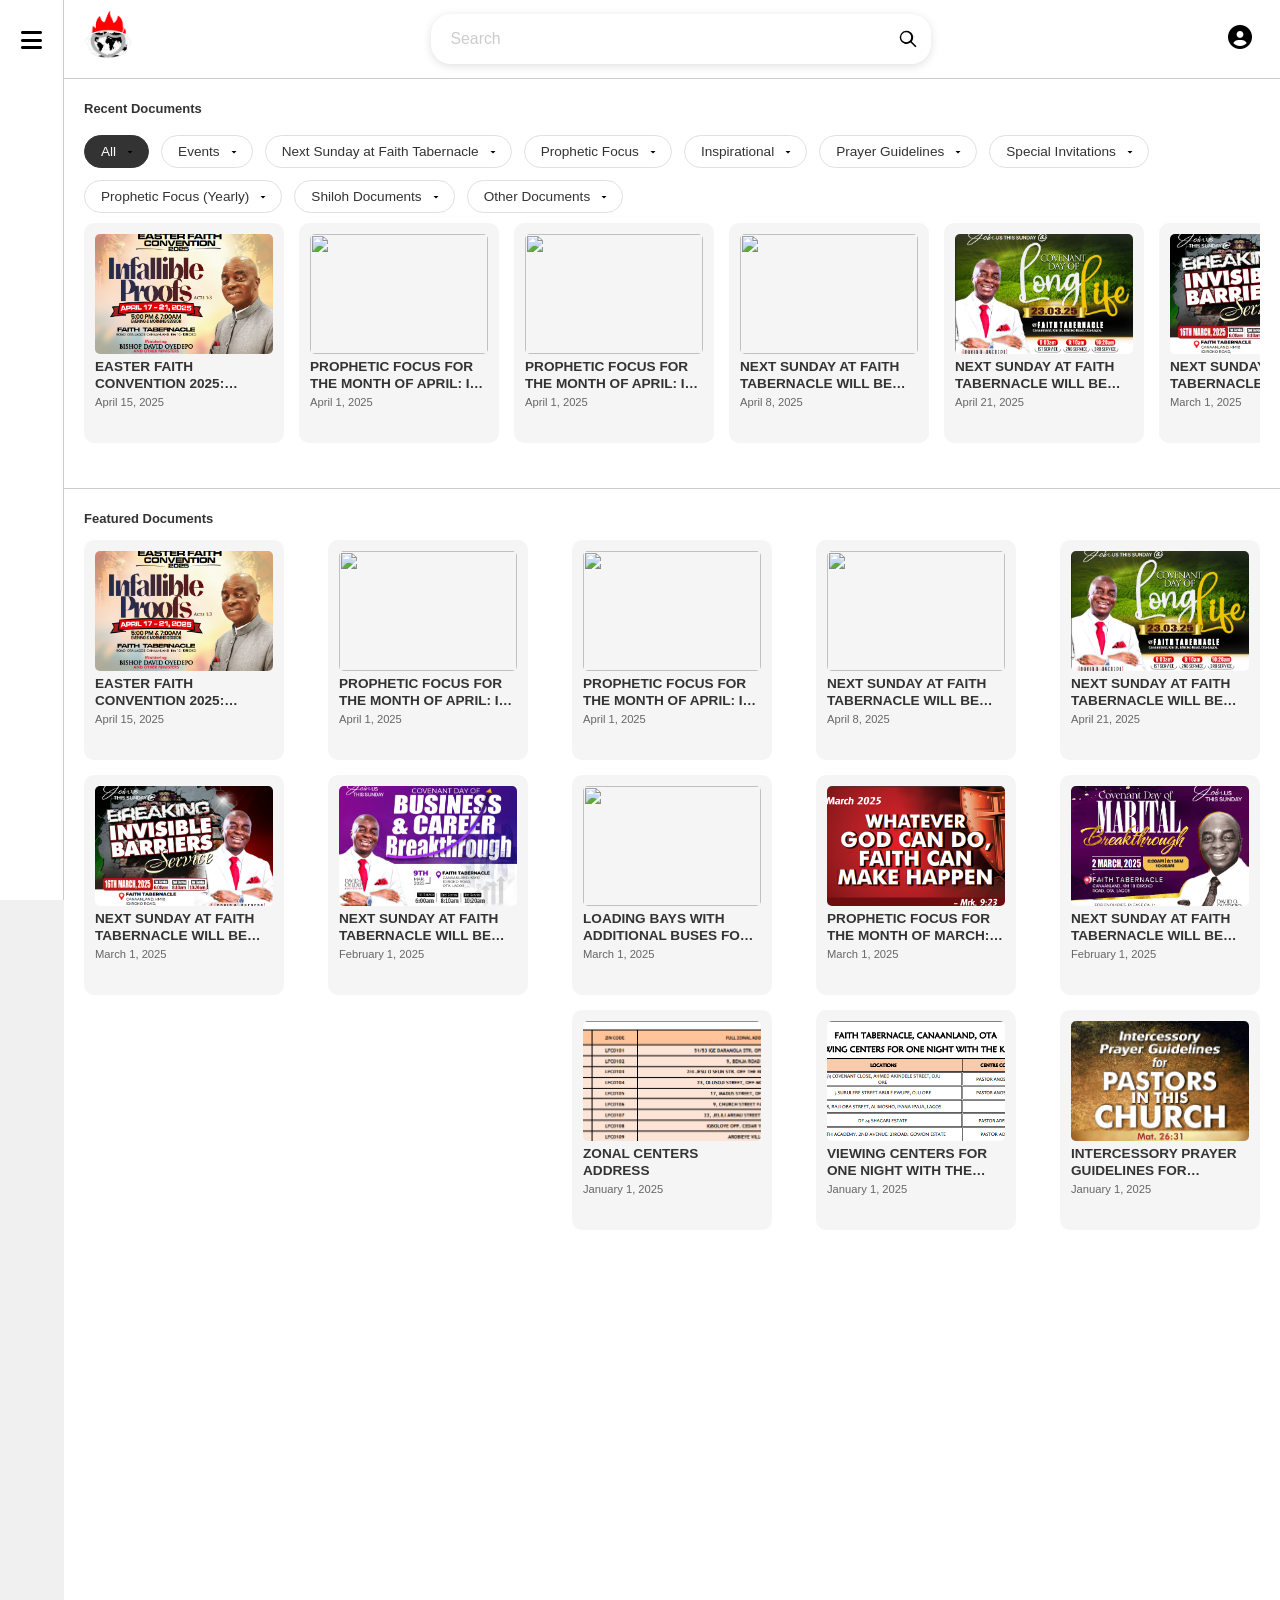
==== index.html @ 63a3d26e "Initial commit" ====
<!DOCTYPE html>
<html lang="en">
  <head>
    <meta charset="UTF-8" />
    <meta name="viewport" content="width=device-width, initial-scale=1.0" />
    <link rel="stylesheet" href="style.css" />
    <link
      rel="stylesheet"
      href="https://cdnjs.cloudflare.com/ajax/libs/font-awesome/6.5.1/css/all.min.css"
    />
    <link rel="shortcut icon" href="lfw_.png" type="image/x-icon" />
    <title>Download Page | Living Faith Church</title>
  </head>
  <body>
    <nav class="main-nav"><i class="fa-solid fa-bars"></i></nav>
    <div class="container">
      <section class="header">
        <div class="logo">
          <img src="lfw_.png" alt="Living Faith Church Logo" />
        </div>
        <div class="search-container">
          <input
            type="text"
            class="search-box"
            id="searchInput"
            placeholder="Search"
          />
          <button class="clear-icon" onclick="clearSearch()">✖</button>
          <svg
            class="search-icon"
            xmlns="http://www.w3.org/2000/svg"
            viewBox="0 0 22 24"
          >
            <path
              d="M10 2a8 8 0 105.293 14.293l5.707 5.707 1.414-1.414-5.707-5.707A8 8 0 0010 2zm0 2a6 6 0 110 12 6 6 0 010-12z"
            />
          </svg>
        </div>
        <div class="user">
          <a href=""><i class="fas fa-circle-user"></i></a>
        </div>
      </section>

      <section class="recent-downloads">
        <div class="header-container">
          <h2>Recent Documents</h2>
          <div class="filter-controls">
            <!-- All Downloads Filter -->
            <div class="filter-group">
              <button class="filter-btn active" data-type="all">
                All
                <svg
                  class="dropdown-icon"
                  width="12"
                  height="12"
                  viewBox="0 0 24 24"
                >
                  <path d="M7 10l5 5 5-5z" />
                </svg>
              </button>
              <div class="dropdown-menu">
                <div class="date-filters">
                  <select class="year-select">
                    <option value="">All Years</option>
                  </select>
                  <select class="month-select">
                    <option value="">All Months</option>
                  </select>
                </div>
              </div>
            </div>
            <div class="filter-group">
              <button class="filter-btn" data-type="Events">
                Events
                <svg
                  class="dropdown-icon"
                  width="12"
                  height="12"
                  viewBox="0 0 24 24"
                >
                  <path d="M7 10l5 5 5-5z" />
                </svg>
              </button>
              <div class="dropdown-menu">
                <div class="date-filters">
                  <select class="year-select">
                    <option value="">All Years</option>
                  </select>
                  <select class="month-select">
                    <option value="">All Months</option>
                  </select>
                </div>
              </div>
            </div>
            <div class="filter-group">
              <button class="filter-btn" data-type="Next">
                Next Sunday at Faith Tabernacle
                <svg
                  class="dropdown-icon"
                  width="12"
                  height="12"
                  viewBox="0 0 24 24"
                >
                  <path d="M7 10l5 5 5-5z" />
                </svg>
              </button>
              <div class="dropdown-menu">
                <div class="date-filters">
                  <select class="year-select">
                    <option value="">All Years</option>
                  </select>
                  <select class="month-select">
                    <option value="">All Months</option>
                  </select>
                </div>
              </div>
            </div>
            <!-- Prophetic Focus Filter -->
            <div class="filter-group">
              <button class="filter-btn" data-type="Prophetic Focus">
                Prophetic Focus
                <svg
                  class="dropdown-icon"
                  width="12"
                  height="12"
                  viewBox="0 0 24 24"
                >
                  <path d="M7 10l5 5 5-5z" />
                </svg>
              </button>
              <div class="dropdown-menu">
                <div class="date-filters" onclick="event.stopPropagation()">
                  <select class="year-select">
                    <option value="">All Years</option>
                  </select>
                  <select class="month-select">
                    <option value="">All Months</option>
                  </select>
                </div>
              </div>
            </div>
            <!-- Inspirational Filter -->
            <div class="filter-group">
              <button class="filter-btn" data-type="Inspirational">
                Inspirational
                <svg
                  class="dropdown-icon"
                  width="12"
                  height="12"
                  viewBox="0 0 24 24"
                >
                  <path d="M7 10l5 5 5-5z" />
                </svg>
              </button>
              <div class="dropdown-menu">
                <div class="date-filters">
                  <select class="year-select">
                    <option value="">All Years</option>
                  </select>
                  <select class="month-select">
                    <option value="">All Months</option>
                  </select>
                </div>
              </div>
            </div>
            <!-- Prayer Guidelines Filter -->
            <div class="filter-group">
              <button class="filter-btn" data-type="Prayer Guidelines">
                Prayer Guidelines
                <svg
                  class="dropdown-icon"
                  width="12"
                  height="12"
                  viewBox="0 0 24 24"
                >
                  <path d="M7 10l5 5 5-5z" />
                </svg>
              </button>
              <div class="dropdown-menu">
                <div class="date-filters">
                  <select class="year-select">
                    <option value="">All Years</option>
                  </select>
                  <select class="month-select">
                    <option value="">All Months</option>
                  </select>
                </div>
              </div>
            </div>
            <!-- Special Invitations Filter -->
            <div class="filter-group">
              <button class="filter-btn" data-type="Special Invitations">
                Special Invitations
                <svg
                  class="dropdown-icon"
                  width="12"
                  height="12"
                  viewBox="0 0 24 24"
                >
                  <path d="M7 10l5 5 5-5z" />
                </svg>
              </button>
              <div class="dropdown-menu">
                <div class="date-filters">
                  <select class="year-select">
                    <option value="">All Years</option>
                  </select>
                  <select class="month-select">
                    <option value="">All Months</option>
                  </select>
                </div>
              </div>
            </div>
            <!-- Prophetic focus (Yearly) -->
            <div class="filter-group">
              <button class="filter-btn" data-type="Year">
                Prophetic Focus (Yearly)
                <svg
                  class="dropdown-icon"
                  width="12"
                  height="12"
                  viewBox="0 0 24 24"
                >
                  <path d="M7 10l5 5 5-5z" />
                </svg>
              </button>
              <div class="dropdown-menu">
                <div class="date-filters">
                  <select class="year-select">
                    <option value="">All Years</option>
                  </select>
                  <select class="month-select">
                    <option value="">All Months</option>
                  </select>
                </div>
              </div>
            </div>
            <div class="filter-group">
              <button class="filter-btn" data-type="Shiloh">
                Shiloh Documents
                <svg
                  class="dropdown-icon"
                  width="12"
                  height="12"
                  viewBox="0 0 24 24"
                >
                  <path d="M7 10l5 5 5-5z" />
                </svg>
              </button>
              <div class="dropdown-menu">
                <div class="date-filters">
                  <select class="year-select">
                    <option value="">All Years</option>
                  </select>
                  <select class="month-select">
                    <option value="">All Months</option>
                  </select>
                </div>
              </div>
            </div>
            <div class="filter-group">
              <button class="filter-btn" data-type="Others">
                Other Documents
                <svg
                  class="dropdown-icon"
                  width="12"
                  height="12"
                  viewBox="0 0 24 24"
                >
                  <path d="M7 10l5 5 5-5z" />
                </svg>
              </button>
              <div class="dropdown-menu">
                <div class="date-filters">
                  <select class="year-select">
                    <option value="">All Years</option>
                  </select>
                  <select class="month-select">
                    <option value="">All Months</option>
                  </select>
                </div>
              </div>
            </div>
          </div>
        </div>

        <div class="downloads-container">
          <button class="scroll-btn left" aria-label="Scroll left">
            <svg
              width="24"
              height="24"
              viewBox="0 0 24 24"
              fill="none"
              stroke="currentColor"
            >
              <path
                stroke-linecap="round"
                stroke-linejoin="round"
                stroke-width="2"
                d="M15 19l-7-7 7-7"
              />
            </svg>
          </button>
          <div id="downloads-scroller" class="downloads-scroller">
            <!-- Cards will be added here dynamically -->
          </div>
          <button class="scroll-btn right" aria-label="Scroll right">
            <svg
              width="24"
              height="24"
              viewBox="0 0 24 24"
              fill="none"
              stroke="currentColor"
            >
              <path
                stroke-linecap="round"
                stroke-linejoin="round"
                stroke-width="2"
                d="M9 5l7 7-7 7"
              />
            </svg>
          </button>
        </div>
      </section>
      <!-- Featured Documents Section -->
      <section class="featured-documents">
        <div class="header-container">
          <h2>Featured Documents</h2>
        </div>
        <div class="featured-container">
          <div id="featured-scroller" class="featured-scroller">
            <!-- Cards will be added here dynamically -->
          </div>
        </div>
      </section>
    </div>

    <!-- Download Options Popup -->
    <div id="downloadModal" class="modal">
      <div class="modal-content">
        <span id="modalClose" class="modal-close">×</span>
        <h3 id="modalTitle">Download Options</h3>
        <p
          id="modalSubtitle"
          style="font-size: 14px; color: #666; margin-bottom: 15px"
        ></p>
        <button id="addToLibraryBtn" class="modal-option">
          <i class="fas fa-book"></i> Add to Library
        </button>
        <button id="downloadNowBtn" class="modal-option">
          <i class="fas fa-download"></i> Download Now
        </button>
      </div>
    </div>

    <script src="script.js"></script>
  </body>
</html>
---- style.css ----
* {
  margin: 0;
  padding: 0;
  box-sizing: border-box;
}

html {
  scroll-behavior: smooth;
}

body {
  font-family: "Poppins", sans-serif;
  background-color: #f0f0f0;
  color: #333;
  line-height: 1.6;
}

nav.main-nav {
  background-color: #ffffff;
  color: #333;
  padding: 28px 20px;
  display: flex;
  justify-content: center;
  align-items: flex-start;
  border-right: 1px solid #ccc;
  position: fixed;
  height: 100vh;
  width: 5%;
  top: 0;
}

nav.main-nav i {
  font-size: 24px;
  color: #000000;
  cursor: pointer;
}

.container {
  width: calc(100% - 5%);
  background: #ffffff;
  margin: 0px 0px 0px 5%;
  height: 100vh;
}

.header {
  width: 100%;
  display: flex;
  justify-content: space-between;
  align-items: center;
  padding: 10px 19px;
  border-bottom: 1px solid #ccc;
}

.header .user a i {
  font-size: 24px;
  margin-right: 9px;
  color: #000000;
}

.header img {
  width: 50px;
  height: 50px;
  border-radius: 50%;
}

.search-container {
  position: relative;
  width: 100%;
  max-width: 500px;
}

.search-box {
  width: 100%;
  padding: 16px 10px 16px 20px;
  font-size: 1rem;
  border: none;
  border-radius: 20px;
  backdrop-filter: blur(12px);
  background: rgba(255, 255, 255, 0.1);
  color: #000000;
  transition: all 0.3s ease;
  outline: none;
  box-shadow: rgba(99, 99, 99, 0.2) 0px 2px 8px 0px;
}

.search-box::placeholder {
  color: #ccc;
  transition: all 0.3s ease;
}

.search-box:focus::placeholder {
  opacity: 0;
  transform: translateX(10px);
}

.search-icon {
  position: absolute;
  right: 14px;
  top: 50%;
  transform: translateY(-50%);
  width: 20px;
  height: 20px;
  fill: #000000;
  transition: all 0.3s ease;
  cursor: pointer;
}

.search-icon:hover {
  fill: #b1313b;
}

.clear-icon {
  position: absolute;
  right: 46px;
  top: 50%;
  transform: translateY(-50%);
  font-size: 18px;
  color: #ccc;
  background: none;
  border: none;
  cursor: pointer;
  opacity: 0;
  transition: opacity 0.3s ease;
}

.search-box:not(:placeholder-shown) ~ .clear-icon {
  opacity: 1;
}

.recent-downloads {
  padding: 20px;
  max-width: 100%;
  overflow: hidden;
  border-bottom: 1px solid #ccc;
  max-height: calc(100vh - 100px);
}

.recent-downloads h2 {
  font-size: 13px;
  color: #333;
}

/* Filter Controls */
.filter-controls {
  display: flex;
  gap: 0.75rem;
  flex-wrap: wrap;
  margin-top: 1rem;
}

.filter-group {
  position: relative;
}

.filter-btn {
  padding: 0.5rem 1rem;
  padding-right: 2rem;
  border-radius: 20px;
  border: 1px solid #e0e0e0;
  background: white;
  color: #333;
  cursor: pointer;
  font-size: 0.85rem;
  transition: all 0.2s ease;
  position: relative;
  white-space: nowrap;
}

.filter-btn:hover {
  background: #f5f5f5;
}

.filter-btn.active {
  background: #333;
  color: white;
  border-color: #333;
}

.dropdown-icon {
  position: absolute;
  right: 0.75rem;
  top: 50%;
  transform: translateY(-50%);
  transition: transform 0.2s ease;
}

.filter-group.active .dropdown-icon {
  transform: translateY(-50%) rotate(180deg);
}

/* Dropdown Menu */
.dropdown-menu {
  position: absolute;
  top: 100%;
  left: 0;
  width: 200px;
  background: white;
  border: 1px solid #e0e0e0;
  border-radius: 8px;
  box-shadow: 0 4px 12px rgba(0, 0, 0, 0.1);
  display: none;
  padding: 1rem;
  margin-top: 0.5rem;
  z-index: 1000;
}

.date-filters {
  pointer-events: auto;
}

.filter-group.active .dropdown-menu {
  display: block;
}

.date-filters {
  display: flex;
  flex-direction: column;
  gap: 0.75rem;
}

.date-filters select {
  padding: 0.5rem;
  border: 1px solid #ddd;
  border-radius: 4px;
  font-size: 0.85rem;
  width: 100%;
}

.date-filters select:focus {
  outline: none;
  border-color: #666;
}

.downloads-container {
  position: relative;
}

.downloads-scroller {
  display: flex;
  gap: 15px;
  padding: 10px 0;
  overflow-x: auto;
  scroll-behavior: smooth;
  -ms-overflow-style: none;
  scrollbar-width: none;
}

.downloads-scroller::-webkit-scrollbar {
  display: none;
}

.download-card {
  position: relative;
  width: 200px;
  height: 220px;
  background: #f5f5f5;
  border-radius: 10px;
  padding: 11px;
  display: flex;
  flex-direction: column;
  transition: transform 0.3s ease;
  flex-shrink: 0;
  margin-bottom: 15px;
}

.download-card:hover {
  transform: translateY(-5px);
  box-shadow: 0 5px 15px rgba(0, 0, 0, 0.1);
}

.download-card img {
  width: 100%;
  height: 120px;
  object-fit: cover;
  border-radius: 5px;
}

.card-content {
  margin-top: 5px;
  flex-grow: 1;
  max-height: 60px;
  overflow: hidden;
}

.card-content h4 {
  font-size: 0.85rem;
  margin: 0;
  line-height: 1.2;
  display: -webkit-box;
  -webkit-line-clamp: 2;
  -webkit-box-orient: vertical;
  overflow: hidden;
  text-overflow: ellipsis;
}

.card-content small {
  font-size: 0.7rem;
  color: #666;
  margin-top: 2px;
  display: block;
}

.card-actions {
  position: absolute;
  bottom: 15px;
  right: 15px;
  opacity: 0;
  transition: opacity 0.3s ease;
  display: flex;
  gap: 10px;
  display: flex;
  justify-content: space-between;
  padding: 10px;
}

.download-card:hover .card-actions {
  opacity: 1;
}

.action-btn {
  width: 30px;
  height: 30px;
  border-radius: 50%;
  background: white;
  border: none;
  cursor: pointer;
  display: flex;
  align-items: center;
  justify-content: center;
  box-shadow: 0 2px 5px rgba(0, 0, 0, 0.2);
}

.scroll-btn {
  position: absolute;
  top: 50%;
  transform: translateY(-50%);
  width: 40px;
  height: 40px;
  background: rgba(255, 255, 255, 0.9);
  border: 1px solid rgba(0, 0, 0, 0.05);
  border-radius: 50%;
  cursor: pointer;
  z-index: 2;
  display: flex;
  align-items: center;
  justify-content: center;
  box-shadow: 0 2px 10px rgba(0, 0, 0, 0.08);
  transition: all 0.3s ease;
  opacity: 0;
}

.downloads-container:hover .scroll-btn {
  opacity: 1;
}

.scroll-btn:hover {
  background: #b1313b;
  box-shadow: 0 3px 12px rgba(0, 0, 0, 0.12);
  transform: translateY(-50%) scale(1.05);
}

.scroll-btn:active {
  transform: translateY(-50%) scale(0.95);
}

.scroll-btn svg {
  width: 18px;
  height: 18px;
  stroke: #333;
}

.scroll-btn.left {
  left: -10px;
}

.scroll-btn.right {
  right: -10px;
}

.scroll-btn.hidden {
  opacity: 0;
  pointer-events: none;
}

.no-results {
  width: 100%;
  text-align: center;
  padding: 20px;
  color: #666;
  font-size: 1rem;
}

.scroll-btn.disabled {
  opacity: 0;
  pointer-events: none;
}

.featured-documents {
  padding: 20px;
  max-width: 100%;
  background: #ffffff;
}

.featured-documents h2 {
  font-size: 13px;
  color: #333;
}

.featured-container {
  position: relative;
}

.featured-scroller {
  display: grid;
  grid-template-columns: repeat(auto-fit, 200px);
  gap: 0px;
  padding: 10px 0;
  justify-content: space-between;
  overflow: hidden;
}

@keyframes cardEntrance {
  0% {
    opacity: 0;
    transform: translateY(20px);
  }
  100% {
    opacity: 1;
    transform: translateY(0);
  }
}

.featured-scroller .download-card {
  background: #f5f5f5;
  width: 200px;
  height: 220px;
  border-radius: 10px;
  padding: 11px;
  display: flex;
  flex-direction: column;
  transition: transform 0.3s ease, box-shadow 0.3s ease;
  flex-shrink: 0;
  animation: cardEntrance 0.5s ease-out forwards;
  opacity: 0;
}

.featured-scroller .download-card:hover {
  transform: translateY(-5px);
  box-shadow: 0 5px 15px rgba(0, 0, 0, 0.1);
}

.featured-scroller .download-card .card-content {
  margin-top: 5px;
  flex-grow: 1;
  max-height: 60px;
  overflow: hidden;
}

.featured-scroller .download-card .card-content h4 {
  font-size: 0.85rem;
  margin: 0;
  line-height: 1.2;
  display: -webkit-box;
  -webkit-line-clamp: 2;
  -webkit-box-orient: vertical;
  overflow: hidden;
  text-overflow: ellipsis;
}

.featured-scroller .download-card .card-content small {
  font-size: 0.7rem;
  color: #666;
  margin-top: 2px;
  display: block;
}

/* Modal (Popup) Styles */
.modal {
  display: none;
  position: fixed;
  top: 0;
  left: 0;
  width: 100%;
  height: 100%;
  background-color: rgba(0, 0, 0, 0.5);
  z-index: 1000;
  justify-content: center;
  align-items: center;
}

.modal-content {
  background-color: white;
  padding: 20px;
  border-radius: 8px;
  width: 300px;
  text-align: center;
  position: relative;
}

.modal-close {
  position: absolute;
  top: 10px;
  right: 15px;
  font-size: 20px;
  cursor: pointer;
  color: #666;
}

.modal-content h3 {
  margin-bottom: 20px;
  font-size: 18px;
}

.modal-option {
  display: flex;
  align-items: center;
  justify-content: center;
  width: 100%;
  padding: 10px;
  margin: 10px 0;
  border: 1px solid #ccc;
  border-radius: 4px;
  background-color: #f9f9f9;
  cursor: pointer;
  font-size: 16px;
}

.modal-option i {
  margin-right: 8px;
}

.modal-option:hover {
  background-color: #e0e0e0;
}

/* Media View */

@media (max-width: 991px) {
  nav.main-nav {
    width: 60px;
    padding: 20px 10px;
  }

  .container {
    width: calc(100% - 60px);
    margin-left: 60px;
  }

  .header {
    padding: 10px 15px;
    flex-wrap: wrap;
    gap: 10px;
  }

  .search-container {
    max-width: 400px;
    flex-grow: 1;
  }

  .search-box {
    font-size: 0.9rem;
    padding: 12px 10px 12px 15px;
  }

  .header img {
    width: 40px;
    height: 40px;
  }

  .header .user a i {
    font-size: 20px;
    margin-right: 7px;
  }

  .filter-controls {
    gap: 0.5rem;
  }

  .filter-btn {
    font-size: 0.8rem;
    padding: 0.4rem 0.8rem;
    padding-right: 1.8rem;
  }

  .dropdown-menu {
    width: 180px;
    padding: 0.8rem;
  }

  .date-filters select {
    font-size: 0.8rem;
    padding: 0.4rem;
  }

  .recent-downloads {
    padding: 15px;
  }

  .recent-downloads h2 {
    font-size: 12px;
  }

  .downloads-scroller {
    gap: 12px;
  }

  .download-card {
    width: 180px;
    height: 200px;
    padding: 10px;
  }

  .download-card img {
    height: 110px;
  }

  .card-content h4 {
    font-size: 0.8rem;
    line-height: 1.1;
  }

  .card-content small {
    font-size: 0.65rem;
  }

  .card-actions {
    bottom: 10px;
    right: 10px;
    gap: 8px;
  }

  .action-btn {
    width: 28px;
    height: 28px;
  }

  .scroll-btn {
    width: 35px;
    height: 35px;
  }

  .scroll-btn svg {
    width: 16px;
    height: 16px;
  }

  .featured-documents {
    padding: 15px;
  }

  .featured-documents h2 {
    font-size: 12px;
  }

  .featured-scroller {
    grid-template-columns: repeat(auto-fit, minmax(180px, 1fr));
    gap: 12px;
  }

  .featured-scroller .download-card {
    width: 180px;
    height: 200px;
    padding: 10px;
  }
  .modal-content {
    width: 280px;
    padding: 15px;
  }

  .modal-content h3 {
    font-size: 16px;
  }

  .modal-option {
    font-size: 14px;
    padding: 8px;
  }

  .modal-close {
    font-size: 18px;
  }
}

@media (max-width: 767px) {
  nav.main-nav {
    width: 100%;
    height: 60px;
    flex-direction: row;
    justify-content: space-between;
    align-items: center;
    padding: 0 15px;
    top: 0;
    left: 0;
    border-right: none;
    border-bottom: 1px solid #ccc;
    z-index: 1000;
  }

  nav.main-nav i {
    font-size: 20px;
  }

  .container {
    width: 100%;
    margin-left: 0;
    margin-top: 60px;
    height: calc(100vh - 60px);
  }

  /* Header */
  .header {
    flex-direction: row;
    align-items: center;
    padding: 10px;
    gap: 8px;
  }

  .search-container {
    width: 50%;
    max-width: none;
  }

  .search-box {
    font-size: 0.85rem;
    padding: 10px 10px 10px 15px;
    border-radius: 15px;
  }

  .search-icon {
    right: 12px;
    width: 18px;
    height: 18px;
  }

  .clear-icon {
    right: 40px;
    font-size: 16px;
  }

  .header img {
    width: 35px;
    height: 35px;
  }

  .header .user a i {
    font-size: 18px;
    margin-right: 5px;
  }

  /* Filter controls */
  .filter-controls {
    flex-direction: column;
    gap: 0.5rem;
    margin-top: 0.5rem;
  }

  .filter-btn {
    font-size: 0.75rem;
    padding: 0.4rem 0.8rem;
    padding-right: 1.5rem;
    width: 100%;
    text-align: left;
  }

  .dropdown-icon {
    right: 0.5rem;
  }

  .dropdown-menu {
    width: 100%;
    max-width: 300px;
    padding: 0.75rem;
    position: fixed;
    left: 50%;
    transform: translateX(-50%);
    top: 120px;
  }

  .date-filters select {
    font-size: 0.75rem;
    padding: 0.4rem;
  }

  /* Recent downloads */
  .recent-downloads {
    padding: 10px;
    max-height: calc(100vh - 160px);
  }

  .recent-downloads h2 {
    font-size: 11px;
  }

  .downloads-scroller {
    gap: 10px;
    padding: 8px 0;
  }

  .downloads-scroller {
    gap: 10px;
    padding: 8px 0;
    margin: 0 10px;
  }

  .download-card img {
    height: 100px;
    border-radius: 4px;
  }

  .card-content {
    max-height: 50px;
  }

  .card-content h4 {
    font-size: 0.75rem;
    line-height: 1.1;
    -webkit-line-clamp: 2;
  }

  .card-content small {
    font-size: 0.6rem;
    margin-top: 1px;
  }

  .card-actions {
    bottom: 8px;
    right: 8px;
    gap: 6px;
    opacity: 1;
  }

  .action-btn {
    width: 26px;
    height: 26px;
  }

  .scroll-btn {
    width: 30px;
    height: 30px;
    opacity: 1;
  }

  .scroll-btn svg {
    width: 14px;
    height: 14px;
  }

  .scroll-btn.left {
    left: 0;
  }

  .scroll-btn.right {
    right: 0;
  }

  /* Featured documents */
  .featured-documents {
    padding: 10px;
    width: 100%;
  }

  .featured-documents h2 {
    font-size: 11px;
  }

  .featured-container {
    margin: 0 10px;
  }

  .featured-scroller {
    grid-template-columns: repeat(auto-fit, 260px);
    gap: 10px;
    padding: 8px 0;
    justify-content: flex-start;
    margin: 0;
    width: calc(100% - 20px);
  }

  .featured-scroller .download-card {
    width: 360px;
    height: 180px;
    padding: 8px;
    margin: 0;
  }

  .featured-scroller .download-card img {
    height: 100px;
    border-radius: 4px;
  }

  .featured-scroller .card-content {
    max-height: 50px;
  }

  .featured-scroller .card-content h4 {
    font-size: 0.75rem;
    line-height: 1.1;
  }

  .featured-scroller .card-content small {
    font-size: 0.6rem;
    margin-top: 1px;
  }

  /* Modal */
  .modal-content {
    width: 90%;
    max-width: 280px;
    padding: 12px;
  }

  .modal-content h3 {
    font-size: 14px;
    margin-bottom: 15px;
  }

  .modal-option {
    font-size: 13px;
    padding: 8px;
    margin: 8px 0;
  }

  .modal-close {
    font-size: 16px;
    top: 8px;
    right: 12px;
  }

  /* No results message */
  .no-results {
    font-size: 0.9rem;
    padding: 15px;
  }

  body {
    font-size: 14px;
    line-height: 1.5;
  }
}

@media (max-width: 479px) {
  nav.main-nav {
    padding: 0 10px;
    height: 50px;
  }

  .container {
    margin-top: 50px;
    height: calc(100vh - 50px);
  }

  .header {
    padding: 8px;
  }

  .search-box {
    font-size: 0.8rem;
    padding: 8px 8px 8px 12px;
  }

  .search-icon {
    right: 10px;
    width: 16px;
    height: 16px;
  }

  .clear-icon {
    right: 35px;
    font-size: 14px;
  }

  .filter-btn {
    font-size: 0.7rem;
    padding: 0.3rem 0.6rem;
    padding-right: 1.2rem;
  }

  .dropdown-menu {
    max-width: 250px;
    top: 110px;
  }

  .recent-downloads {
    padding: 8px;
  }

  .download-card {
    width: 140px;
    height: 160px;
    padding: 6px;
  }

  .download-card img {
    height: 90px;
  }

  .card-content {
    max-height: 45px;
  }

  .card-content h4 {
    font-size: 0.7rem;
  }

  .card-content small {
    font-size: 0.55rem;
  }

  .card-actions {
    bottom: 6px;
    right: 6px;
  }

  .action-btn {
    width: 24px;
    height: 24px;
  }

  .scroll-btn {
    width: 28px;
    height: 28px;
  }

  .featured-scroller {
    grid-template-columns: repeat(auto-fit, minmax(140px, 1fr));
  }

  .featured-scroller .download-card {
    width: 140px;
    height: 160px;
    padding: 6px;
  }

  .modal-content {
    width: 95%;
    padding: 10px;
  }

  .modal-content h3 {
    font-size: 13px;
  }

  .modal-option {
    font-size: 12px;
    padding: 6px;
  }
}
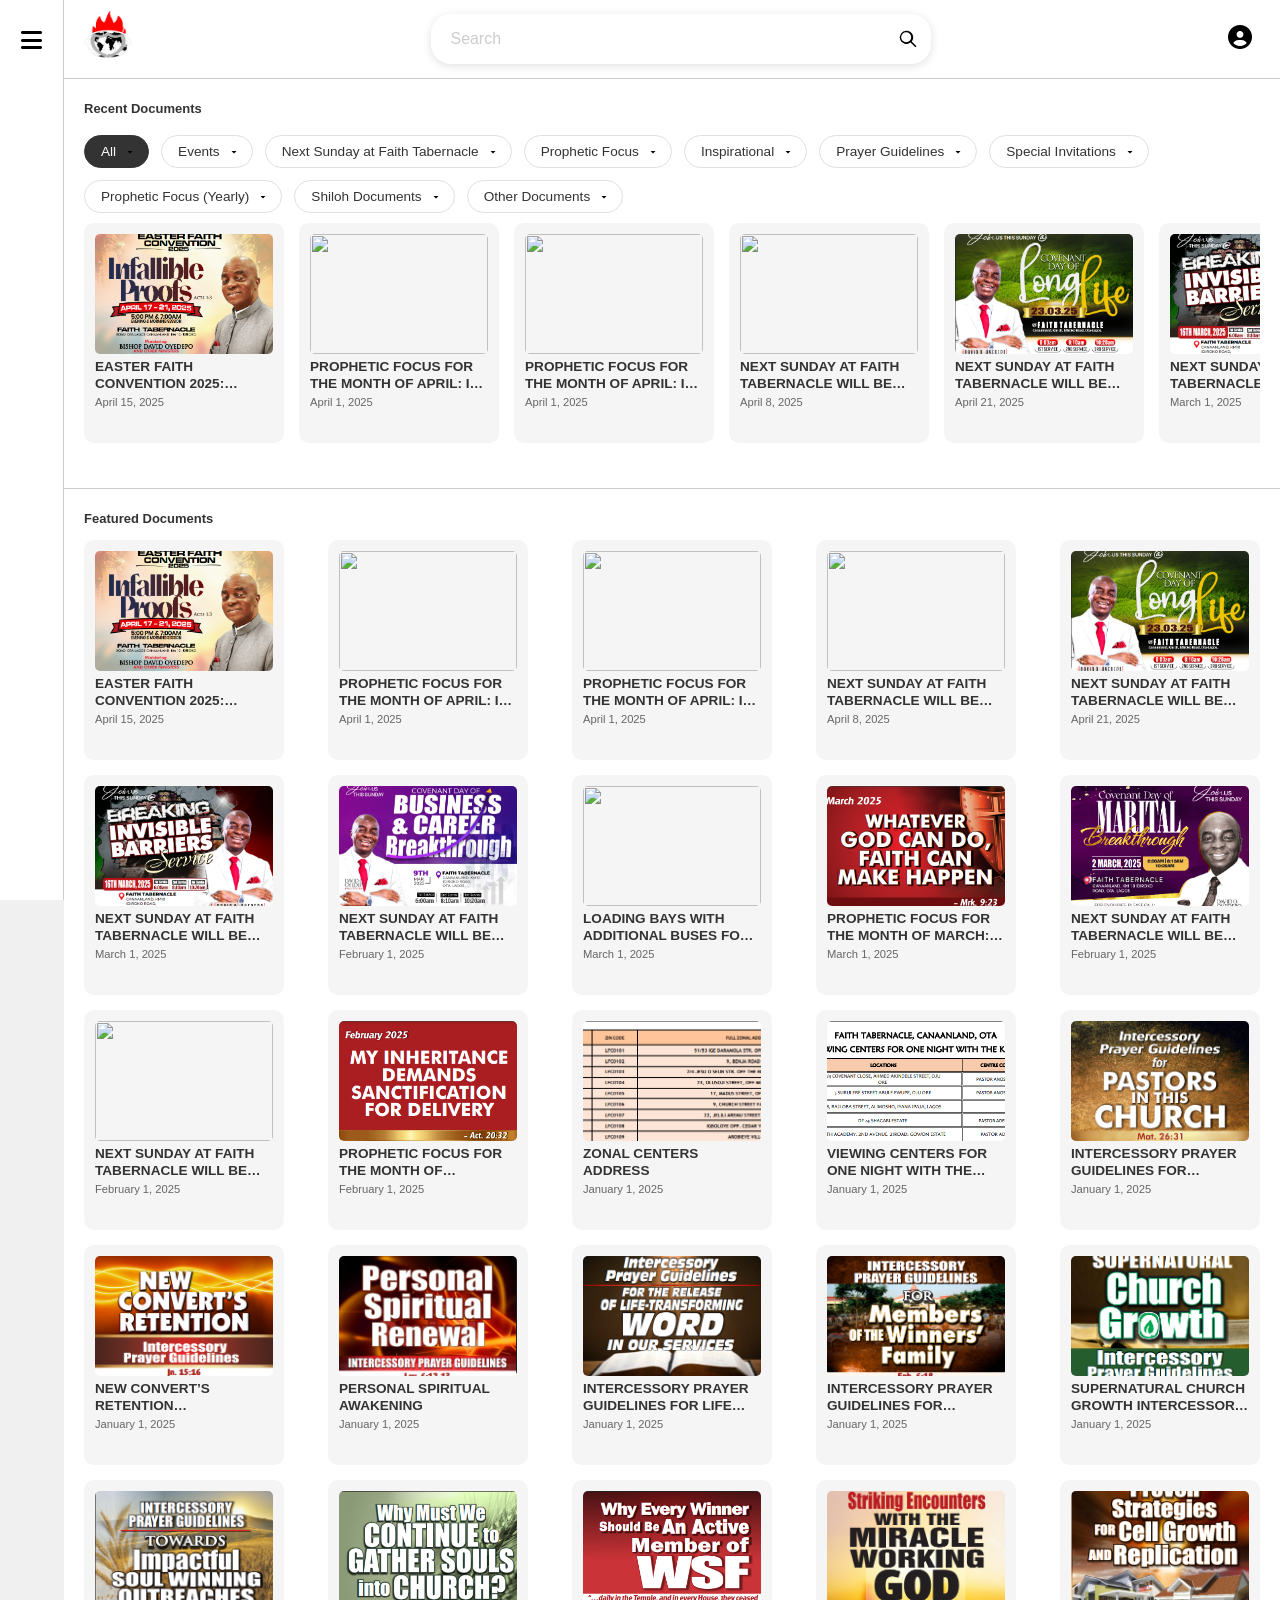
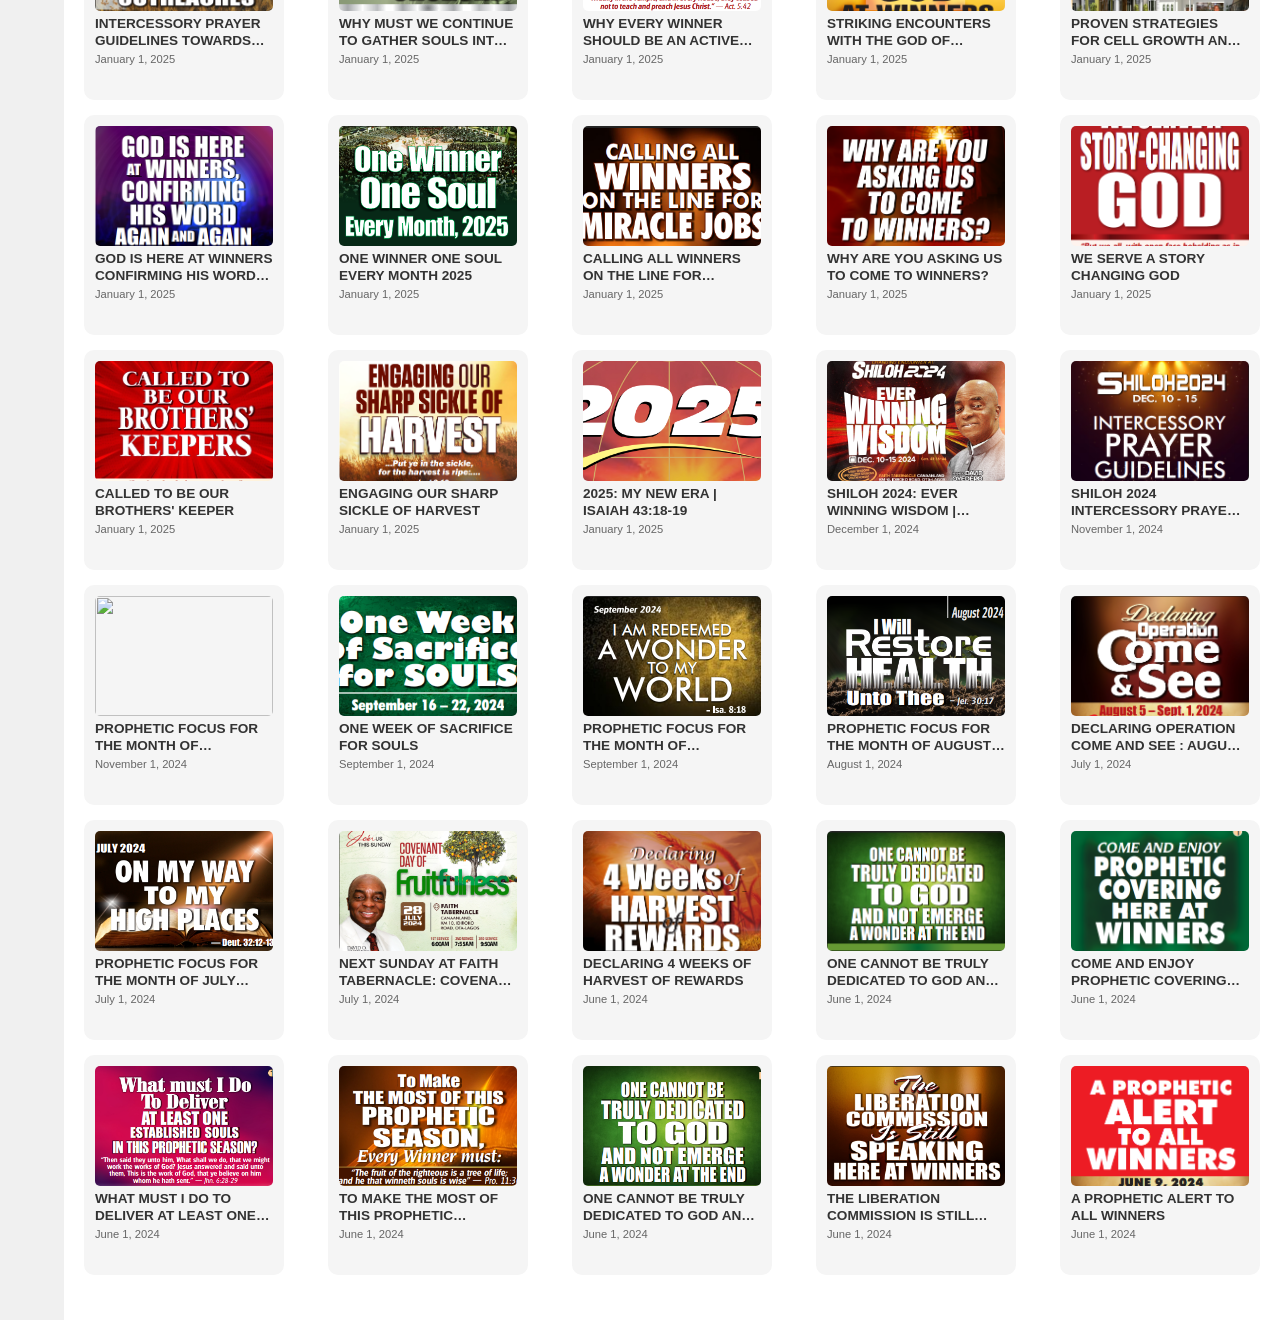
==== commit 0c1b8d0a: "Updates" ====
--- a/index.html
+++ b/index.html
@@ -2,7 +2,10 @@
 <html lang="en">
   <head>
     <meta charset="UTF-8" />
-    <meta name="viewport" content="width=device-width, initial-scale=1.0" />
+    <meta
+      name="viewport"
+      content="width=device-width, initial-scale=1.0, maximum-scale=1.0"
+    />
     <link rel="stylesheet" href="style.css" />
     <link
       rel="stylesheet"
@@ -44,6 +47,18 @@
       <section class="recent-downloads">
         <div class="header-container">
           <h2>Recent Documents</h2>
+
+          <button class="filters-toggle-btn" aria-label="Toggle Filters">
+            Filters
+            <svg
+              class="dropdown-icon"
+              width="12"
+              height="12"
+              viewBox="0 0 24 24"
+            >
+              <path d="M7 10l5 5 5-5z" />
+            </svg>
+          </button>
           <div class="filter-controls">
             <!-- All Downloads Filter -->
             <div class="filter-group">
@@ -336,20 +351,24 @@
     </div>
 
     <!-- Download Options Popup -->
-    <div id="downloadModal" class="modal">
+    <div id="downloadModal" class="modal" style="display: none">
       <div class="modal-content">
         <span id="modalClose" class="modal-close">×</span>
-        <h3 id="modalTitle">Download Options</h3>
-        <p
-          id="modalSubtitle"
-          style="font-size: 14px; color: #666; margin-bottom: 15px"
-        ></p>
-        <button id="addToLibraryBtn" class="modal-option">
-          <i class="fas fa-book"></i> Add to Library
-        </button>
-        <button id="downloadNowBtn" class="modal-option">
-          <i class="fas fa-download"></i> Download Now
-        </button>
+        <img
+          id="modalThumbnail"
+          src=""
+          alt="Document Thumbnail"
+          style="display: none"
+        />
+        <h3 id="modalSubtitle">Document Title</h3>
+        <div class="modal-actions">
+          <button id="addToLibraryBtn" class="modal-option">
+            <i class="fas fa-book"></i> Add to Library
+          </button>
+          <button id="downloadNowBtn" class="modal-option">
+            <i class="fas fa-download"></i> Download Now
+          </button>
+        </div>
       </div>
     </div>
 
--- a/style.css
+++ b/style.css
@@ -185,6 +185,39 @@
 }
 
 .filter-group.active .dropdown-icon {
+  transform: translateY(-50%) rotate(180deg);
+}
+
+.filters-toggle-btn {
+  display: none; /* Hidden by default on larger screens */
+  padding: 0.5rem 1rem;
+  padding-right: 2rem;
+  border-radius: 20px;
+  border: 1px solid #e0e0e0;
+  background: white;
+  color: #333;
+  cursor: pointer;
+  font-size: 0.85rem;
+  transition: all 0.2s ease;
+  position: relative;
+  white-space: nowrap;
+  width: 100%;
+  text-align: left;
+}
+
+.filters-toggle-btn:hover {
+  background: #f5f5f5;
+}
+
+.filters-toggle-btn .dropdown-icon {
+  position: absolute;
+  right: 0.75rem;
+  top: 50%;
+  transform: translateY(-50%);
+  transition: transform 0.2s ease;
+}
+
+.filters-toggle-btn.active .dropdown-icon {
   transform: translateY(-50%) rotate(180deg);
 }
 
@@ -497,18 +530,43 @@
   position: relative;
 }
 
+#modalThumbnail {
+  max-width: 70%; /* Smaller size (~210px for 300px modal, adjust to 60% or 200px if needed) */
+  height: auto;
+  margin: 15px auto 20px; /* Increased top margin to avoid overlap with close button */
+  border-radius: 4px;
+  display: block;
+}
+
+.modal-actions {
+  display: flex;
+  flex-direction: column; /* Stack buttons vertically for better spacing in narrow modal */
+  gap: 10px; /* Space between buttons */
+  margin-top: 20px;
+}
+
 .modal-close {
   position: absolute;
   top: 10px;
   right: 15px;
-  font-size: 20px;
+  font-size: 24px;
+  font-weight: bold;
+  color: #333;
   cursor: pointer;
-  color: #666;
+  line-height: 1;
+  padding: 5px;
+  transition: color 0.2s;
+  margin-bottom: 30px; /* Increased margin for more separation */
+}
+
+.modal-close:hover {
+  color: #ff0000;
 }
 
 .modal-content h3 {
-  margin-bottom: 20px;
+  margin: 0 0 20px;
   font-size: 18px;
+  line-height: 1.4;
 }
 
 .modal-option {
@@ -517,12 +575,15 @@
   justify-content: center;
   width: 100%;
   padding: 10px;
-  margin: 10px 0;
+  margin: 0; /* Removed margin since gap is handled by .modal-actions */
   border: 1px solid #ccc;
   border-radius: 4px;
   background-color: #f9f9f9;
   cursor: pointer;
   font-size: 16px;
+  transition: background-color 0.2s;
+  z-index: 1002; /* Ensure close button is clickable */
+  pointer-events: auto;
 }
 
 .modal-option i {
@@ -748,6 +809,50 @@
   }
 
   /* Filter controls */
+
+  .filters-toggle-btn {
+    display: block; /* Show button on mobile */
+    margin-top: 0.5rem;
+  }
+
+  .filter-controls {
+    display: none; /* Hide by default on mobile */
+    position: absolute;
+    top: 100%;
+    left: 0;
+    right: 0;
+    background: white;
+    border: 1px solid #e0e0e0;
+    border-radius: 8px;
+    box-shadow: 0 4px 12px rgba(0, 0, 0, 0.1);
+    padding: 0.75rem;
+    z-index: 1000;
+    flex-direction: column;
+    max-height: 300px;
+    overflow-y: auto;
+  }
+
+  .filter-controls.active {
+    display: flex; /* Show when toggled */
+  }
+
+  .filter-btn {
+    width: 100%;
+    justify-content: space-between;
+  }
+
+  .dropdown-menu {
+    position: static;
+    width: 100%;
+    margin-top: 0.5rem;
+    border: none;
+    box-shadow: none;
+    padding: 0.5rem;
+  }
+
+  .filter-group.active .dropdown-menu {
+    display: block;
+  }
   .filter-controls {
     flex-direction: column;
     gap: 0.5rem;
@@ -868,16 +973,18 @@
   }
 
   .featured-scroller {
-    grid-template-columns: repeat(auto-fit, 260px);
-    gap: 10px;
+    grid-template-columns: repeat(2, 1fr);
+    gap: 3px;
     padding: 8px 0;
-    justify-content: flex-start;
-    margin: 0;
-    width: calc(100% - 20px);
+    display: grid;
+    justify-content: space-between;
+    align-items: center;
+    margin: 0px;
+    width: 118%;
   }
 
   .featured-scroller .download-card {
-    width: 360px;
+    min-width: 150px;
     height: 180px;
     padding: 8px;
     margin: 0;
@@ -886,6 +993,7 @@
   .featured-scroller .download-card img {
     height: 100px;
     border-radius: 4px;
+    width: 100%;
   }
 
   .featured-scroller .card-content {
@@ -1007,7 +1115,7 @@
   }
 
   .card-actions {
-    bottom: 6px;
+    bottom: 1px;
     right: 6px;
   }
 
@@ -1022,11 +1130,16 @@
   }
 
   .featured-scroller {
-    grid-template-columns: repeat(auto-fit, minmax(140px, 1fr));
+    grid-template-columns: repeat(auto-fit, minmax(155px, 2fr));
+    display: grid;
+    justify-content: space-between;
+    grid-gap: 14px;
+    margin: auto;
+    width: 97%;
   }
 
   .featured-scroller .download-card {
-    width: 140px;
+    width: 155px;
     height: 160px;
     padding: 6px;
   }
@@ -1043,5 +1156,6 @@
   .modal-option {
     font-size: 12px;
     padding: 6px;
-  }
-}
+    margin-bottom: 0px;
+  }
+}
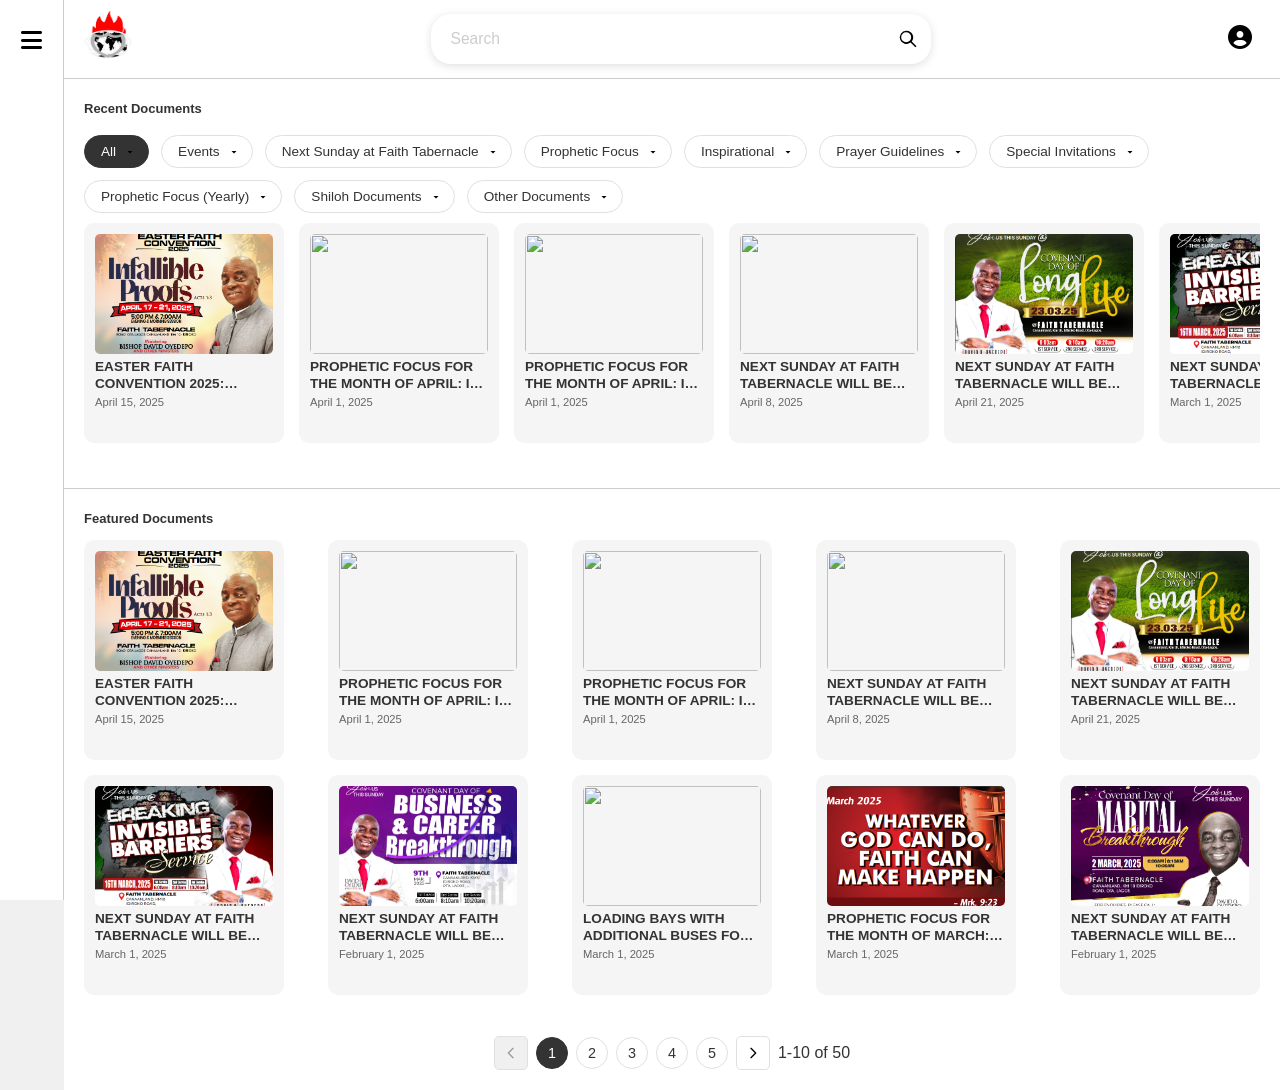
==== commit d25578f7: "updates" ====
--- a/index.html
+++ b/index.html
@@ -346,6 +346,9 @@
           <div id="featured-scroller" class="featured-scroller">
             <!-- Cards will be added here dynamically -->
           </div>
+          <div class="pagination" id="pagination-controls">
+            <!-- Pagination buttons will be added dynamically -->
+          </div>
         </div>
       </section>
     </div>
--- a/style.css
+++ b/style.css
@@ -27,6 +27,7 @@
   height: 100vh;
   width: 5%;
   top: 0;
+  z-index: 100000000;
 }
 
 nav.main-nav i {
@@ -40,6 +41,7 @@
   background: #ffffff;
   margin: 0px 0px 0px 5%;
   height: 100vh;
+  position: relative;
 }
 
 .header {
@@ -130,11 +132,12 @@
 .recent-downloads {
   padding: 20px;
   max-width: 100%;
-  overflow: hidden;
+  max-height: calc(100vh - 100px); /* Constrain height */
+  overflow-y: auto; /* Enable vertical scrolling */
+  overflow-x: hidden; /* Prevent horizontal scrolling on the parent */
   border-bottom: 1px solid #ccc;
-  max-height: calc(100vh - 100px);
-}
-
+  position: relative; /* Ensure positioning context for children */
+}
 .recent-downloads h2 {
   font-size: 13px;
   color: #333;
@@ -188,67 +191,36 @@
   transform: translateY(-50%) rotate(180deg);
 }
 
-.filters-toggle-btn {
-  display: none; /* Hidden by default on larger screens */
-  padding: 0.5rem 1rem;
-  padding-right: 2rem;
-  border-radius: 20px;
-  border: 1px solid #e0e0e0;
-  background: white;
-  color: #333;
-  cursor: pointer;
-  font-size: 0.85rem;
-  transition: all 0.2s ease;
-  position: relative;
-  white-space: nowrap;
-  width: 100%;
-  text-align: left;
-}
-
-.filters-toggle-btn:hover {
-  background: #f5f5f5;
-}
-
-.filters-toggle-btn .dropdown-icon {
-  position: absolute;
-  right: 0.75rem;
-  top: 50%;
-  transform: translateY(-50%);
-  transition: transform 0.2s ease;
-}
-
-.filters-toggle-btn.active .dropdown-icon {
-  transform: translateY(-50%) rotate(180deg);
-}
-
 /* Dropdown Menu */
 .dropdown-menu {
   position: absolute;
   top: 100%;
-  left: 0;
-  width: 200px;
+  left: 0; /* Align with the left edge of .filter-btn */
+  width: auto; /* Let the content determine the width */
+  min-width: 150px; /* Ensure enough space for dropdowns */
   background: white;
   border: 1px solid #e0e0e0;
   border-radius: 8px;
   box-shadow: 0 4px 12px rgba(0, 0, 0, 0.1);
-  display: none;
-  padding: 1rem;
+  padding: 0.75rem; /* Reduced padding for a tighter fit */
   margin-top: 0.5rem;
   z-index: 1000;
-}
-
-.date-filters {
-  pointer-events: auto;
+  display: none;
+}
+
+.date-filters select option {
+  text-align: center;
 }
 
 .filter-group.active .dropdown-menu {
   display: block;
 }
-
 .date-filters {
   display: flex;
   flex-direction: column;
   gap: 0.75rem;
+  width: 100%; /* Match the width of .dropdown-menu */
+  pointer-events: auto;
 }
 
 .date-filters select {
@@ -257,6 +229,8 @@
   border-radius: 4px;
   font-size: 0.85rem;
   width: 100%;
+  text-align: center; /* Center the text inside the dropdown */
+  background: white;
 }
 
 .date-filters select:focus {
@@ -272,16 +246,19 @@
   display: flex;
   gap: 15px;
   padding: 10px 0;
-  overflow-x: auto;
+  overflow-x: auto; /* Horizontal scrolling */
+  overflow-y: visible; /* Allow content to overflow vertically for parent to handle */
   scroll-behavior: smooth;
   -ms-overflow-style: none;
   scrollbar-width: none;
+  flex-wrap: nowrap; /* Keep cards in a single row */
 }
 
 .downloads-scroller::-webkit-scrollbar {
-  display: none;
-}
-
+  display: none; /* Hide horizontal scrollbar */
+}
+
+/* Ensure cards don’t cause vertical overflow issues */
 .download-card {
   position: relative;
   width: 200px;
@@ -292,7 +269,7 @@
   display: flex;
   flex-direction: column;
   transition: transform 0.3s ease;
-  flex-shrink: 0;
+  flex-shrink: 0; /* Prevent shrinking in flex layout */
   margin-bottom: 15px;
 }
 
@@ -505,6 +482,104 @@
   color: #666;
   margin-top: 2px;
   display: block;
+}
+
+.header-container {
+  position: relative;
+}
+
+/* Filters Toggle Button */
+.filters-toggle-btn {
+  display: none;
+  padding: 0.5rem 1rem;
+  padding-right: 2rem;
+  border-radius: 20px;
+  border: 1px solid #e0e0e0;
+  background: white;
+  color: #333;
+  cursor: pointer;
+  font-size: 0.85rem;
+  transition: all 0.2s ease;
+  position: relative;
+  width: 100%;
+  text-align: left;
+}
+
+.filters-toggle-btn:hover {
+  background: #f5f5f5;
+}
+
+.filters-toggle-btn .dropdown-icon {
+  position: absolute;
+  right: 0.75rem;
+  top: 50%;
+  transform: translateY(-50%);
+  transition: transform 0.2s ease;
+}
+
+.filters-toggle-btn.active .dropdown-icon {
+  transform: translateY(-50%) rotate(180deg);
+}
+
+.pagination-number-btn {
+  width: 32px;
+  height: 32px;
+  border-radius: 50%;
+  border: 1px solid #e0e0e0;
+  background: white;
+  color: #333;
+  cursor: pointer;
+  font-size: 0.9rem;
+  display: flex;
+  align-items: center;
+  justify-content: center;
+  transition: all 0.2s ease;
+  flex-direction: row;
+}
+
+.pagination-wrapper {
+  display: flex;
+  flex-direction: row;
+  align-items: center;
+  justify-content: center;
+  gap: 8px;
+  margin-top: 16px;
+}
+
+.pagination-number-btn:hover {
+  background: #f5f5f5;
+}
+
+.pagination-number-btn.active {
+  background: #333;
+  color: white;
+  border-color: #333;
+}
+
+.pagination-icon-btn {
+  padding: 8px;
+  border: 1px solid #e0e0e0;
+  border-radius: 5px;
+  background: white;
+  cursor: pointer;
+  display: flex;
+  align-items: center;
+  justify-content: center;
+  transition: all 0.2s ease;
+  flex-direction: row;
+}
+
+.pagination-icon-btn:hover {
+  background: #f5f5f5;
+}
+
+.pagination-icon-btn:disabled {
+  background: #f0f0f0;
+  cursor: not-allowed;
+}
+
+.pagination-icon-btn:disabled svg {
+  stroke: #999;
 }
 
 /* Modal (Popup) Styles */
@@ -644,8 +719,12 @@
   }
 
   .dropdown-menu {
-    width: 180px;
-    padding: 0.8rem;
+    min-width: 140px; /* Slightly smaller for tablet */
+    padding: 0.6rem;
+  }
+
+  .date-filters {
+    gap: 0.5rem;
   }
 
   .date-filters select {
@@ -810,49 +889,43 @@
 
   /* Filter controls */
 
+  .header-container {
+    position: relative;
+  }
+
+  /* Filters Toggle Button */
   .filters-toggle-btn {
-    display: block; /* Show button on mobile */
-    margin-top: 0.5rem;
-  }
-
-  .filter-controls {
-    display: none; /* Hide by default on mobile */
+    display: none; /* Hidden on larger screens */
+    padding: 0.5rem 1rem;
+    padding-right: 2rem;
+    border-radius: 20px;
+    border: 1px solid #e0e0e0;
+    background: white;
+    color: #333;
+    cursor: pointer;
+    font-size: 0.85rem;
+    transition: all 0.2s ease;
+    position: relative;
+    width: 100%;
+    text-align: left;
+  }
+
+  .filters-toggle-btn:hover {
+    background: #f5f5f5;
+  }
+
+  .filters-toggle-btn .dropdown-icon {
     position: absolute;
-    top: 100%;
-    left: 0;
-    right: 0;
-    background: white;
-    border: 1px solid #e0e0e0;
-    border-radius: 8px;
-    box-shadow: 0 4px 12px rgba(0, 0, 0, 0.1);
-    padding: 0.75rem;
-    z-index: 1000;
-    flex-direction: column;
-    max-height: 300px;
-    overflow-y: auto;
-  }
-
-  .filter-controls.active {
-    display: flex; /* Show when toggled */
-  }
-
-  .filter-btn {
-    width: 100%;
-    justify-content: space-between;
-  }
-
-  .dropdown-menu {
-    position: static;
-    width: 100%;
-    margin-top: 0.5rem;
-    border: none;
-    box-shadow: none;
-    padding: 0.5rem;
-  }
-
-  .filter-group.active .dropdown-menu {
-    display: block;
-  }
+    right: 0.75rem;
+    top: 50%;
+    transform: translateY(-50%);
+    transition: transform 0.2s ease;
+  }
+
+  .filters-toggle-btn.active .dropdown-icon {
+    transform: translateY(-50%) rotate(180deg);
+  }
+
   .filter-controls {
     flex-direction: column;
     gap: 0.5rem;
@@ -872,13 +945,17 @@
   }
 
   .dropdown-menu {
-    width: 100%;
-    max-width: 300px;
-    padding: 0.75rem;
-    position: fixed;
-    left: 50%;
-    transform: translateX(-50%);
-    top: 120px;
+    position: absolute; /* Override the fixed positioning */
+    top: 100%;
+    left: 0; /* Align with .filter-btn */
+    width: auto;
+    min-width: 130px;
+    padding: 0.5rem;
+    transform: none; /* Remove centering transform */
+  }
+
+  .date-filters {
+    gap: 0.5rem;
   }
 
   .date-filters select {
@@ -889,22 +966,26 @@
   /* Recent downloads */
   .recent-downloads {
     padding: 10px;
-    max-height: calc(100vh - 160px);
+    max-height: calc(100vh - 160px); /* Adjusted for mobile header */
+    overflow-y: auto; /* Ensure vertical scrolling */
+    overflow-x: hidden;
   }
 
   .recent-downloads h2 {
     font-size: 11px;
   }
-
-  .downloads-scroller {
-    gap: 10px;
-    padding: 8px 0;
-  }
-
   .downloads-scroller {
     gap: 10px;
     padding: 8px 0;
     margin: 0 10px;
+    overflow-x: auto;
+    overflow-y: visible;
+  }
+
+  .download-card {
+    width: 180px;
+    height: 200px;
+    padding: 10px;
   }
 
   .download-card img {
@@ -1010,6 +1091,20 @@
     margin-top: 1px;
   }
 
+  .pagination {
+    gap: 8px;
+    padding: 15px 0;
+  }
+
+  .pagination-btn {
+    padding: 6px 10px;
+    font-size: 0.8rem;
+  }
+
+  .pagination-info {
+    font-size: 0.8rem;
+  }
+
   /* Modal */
   .modal-content {
     width: 90%;
@@ -1045,7 +1140,6 @@
     line-height: 1.5;
   }
 }
-
 @media (max-width: 479px) {
   nav.main-nav {
     padding: 0 10px;
@@ -1077,23 +1171,57 @@
     font-size: 14px;
   }
 
-  .filter-btn {
-    font-size: 0.7rem;
-    padding: 0.3rem 0.6rem;
-    padding-right: 1.2rem;
-  }
+  /* Removed the first .filter-btn block and merged into the second one below */
 
   .dropdown-menu {
-    max-width: 250px;
-    top: 110px;
+    position: static;
+    width: 100%;
+    margin-top: 0.25rem;
+    margin-bottom: 0.75rem;
+    border: none;
+    box-shadow: none;
+    padding: 0;
+    min-width: fit-content;
+  }
+
+  .date-filters {
+    display: flex;
+    flex-direction: column;
+    gap: 0.5rem;
+    width: 100%;
+  }
+
+  .year-select,
+  .month-select {
+    width: 100%;
+    padding: 0.5rem;
+    border: 1px solid #e0e0e0;
+    border-radius: 4px;
+    font-size: 0.85rem;
+    text-align: center;
+    background: white;
+  }
+
+  .year-select option,
+  .month-select option {
+    text-align: center;
   }
 
   .recent-downloads {
     padding: 8px;
+    max-height: calc(100vh - 160px);
+    overflow-y: auto;
+    overflow-x: hidden;
+  }
+
+  .downloads-scroller {
+    gap: 10px;
+    padding: 8px 0;
+    margin: 0 10px;
   }
 
   .download-card {
-    width: 140px;
+    width: 180px;
     height: 160px;
     padding: 6px;
   }
@@ -1129,19 +1257,142 @@
     height: 28px;
   }
 
+  .filters-toggle-btn {
+    display: block;
+    margin-bottom: 0.5rem;
+  }
+
+  .filter-controls {
+    display: none;
+    position: absolute;
+    top: calc(100% + 0.5rem);
+    left: 8px;
+    right: 8px;
+    background: white;
+    border: 1px solid #e0e0e0;
+    border-radius: 8px;
+    box-shadow: 0 4px 12px rgba(0, 0, 0, 0.1);
+    padding: 1rem;
+    z-index: 1000;
+    flex-direction: column;
+    max-height: calc(100vh - 120px);
+    overflow-y: scroll;
+    overflow-x: auto;
+    -webkit-overflow-scrolling: touch;
+    scrollbar-width: thin;
+    scrollbar-color: #888 #f5f5f5;
+    min-width: 100%;
+    box-sizing: border-box;
+  }
+
+  .filter-controls.active {
+    display: flex;
+  }
+
+  .filter-controls::-webkit-scrollbar {
+    width: 6px;
+    height: 6px;
+  }
+
+  .filter-controls::-webkit-scrollbar-track {
+    background: #f5f5f5;
+    border-radius: 8px;
+  }
+
+  .filter-controls::-webkit-scrollbar-thumb {
+    background: #888;
+    border-radius: 8px;
+  }
+
+  .filter-controls::-webkit-scrollbar-thumb:hover {
+    background: #555;
+  }
+
+  .filter-btn {
+    width: 100%;
+    justify-content: space-between;
+    padding: 0.5rem 1rem;
+    margin-bottom: 0.5rem;
+    border-radius: 4px;
+    font-size: 0.85rem;
+    white-space: nowrap;
+    text-overflow: ellipsis;
+    overflow: hidden;
+    min-width: fit-content;
+  }
+
+  .dropdown-menu {
+    position: static;
+    width: 100%;
+    margin-top: 0.25rem;
+    margin-bottom: 0.75rem;
+    border: none;
+    box-shadow: none;
+    padding: 0;
+    max-width: none;
+    min-width: fit-content;
+  }
+
+  .filter-group.active .dropdown-menu {
+    display: block;
+  }
+
+  .date-filters {
+    display: flex;
+    flex-direction: column;
+    align-items: center;
+    gap: 0.5rem;
+    width: 100%;
+    max-width: 180px;
+    margin: 0 auto;
+    min-width: fit-content;
+  }
+
+  .year-select,
+  .month-select {
+    width: 100%;
+    padding: 0.5rem;
+    border: 1px solid #e0e0e0;
+    border-radius: 4px;
+    font-size: 0.85rem;
+    text-align: center;
+    background: white;
+    min-width: 120px;
+  }
+
+  .year-select option,
+  .month-select option {
+    text-align: center;
+  }
+
   .featured-scroller {
     grid-template-columns: repeat(auto-fit, minmax(155px, 2fr));
     display: grid;
-    justify-content: space-between;
-    grid-gap: 14px;
+    justify-content: flex-start;
+    grid-gap: 10px;
     margin: auto;
     width: 97%;
   }
 
   .featured-scroller .download-card {
-    width: 155px;
+    width: 170px;
     height: 160px;
     padding: 6px;
+    margin: 0px;
+  }
+
+  .pagination {
+    gap: 6px;
+    padding: 10px 0;
+  }
+
+  .pagination-btn {
+    padding: 5px 8px;
+    font-size: 0.75rem;
+  }
+
+  .pagination-info {
+    font-size: 0.75rem;
   }
 
   .modal-content {
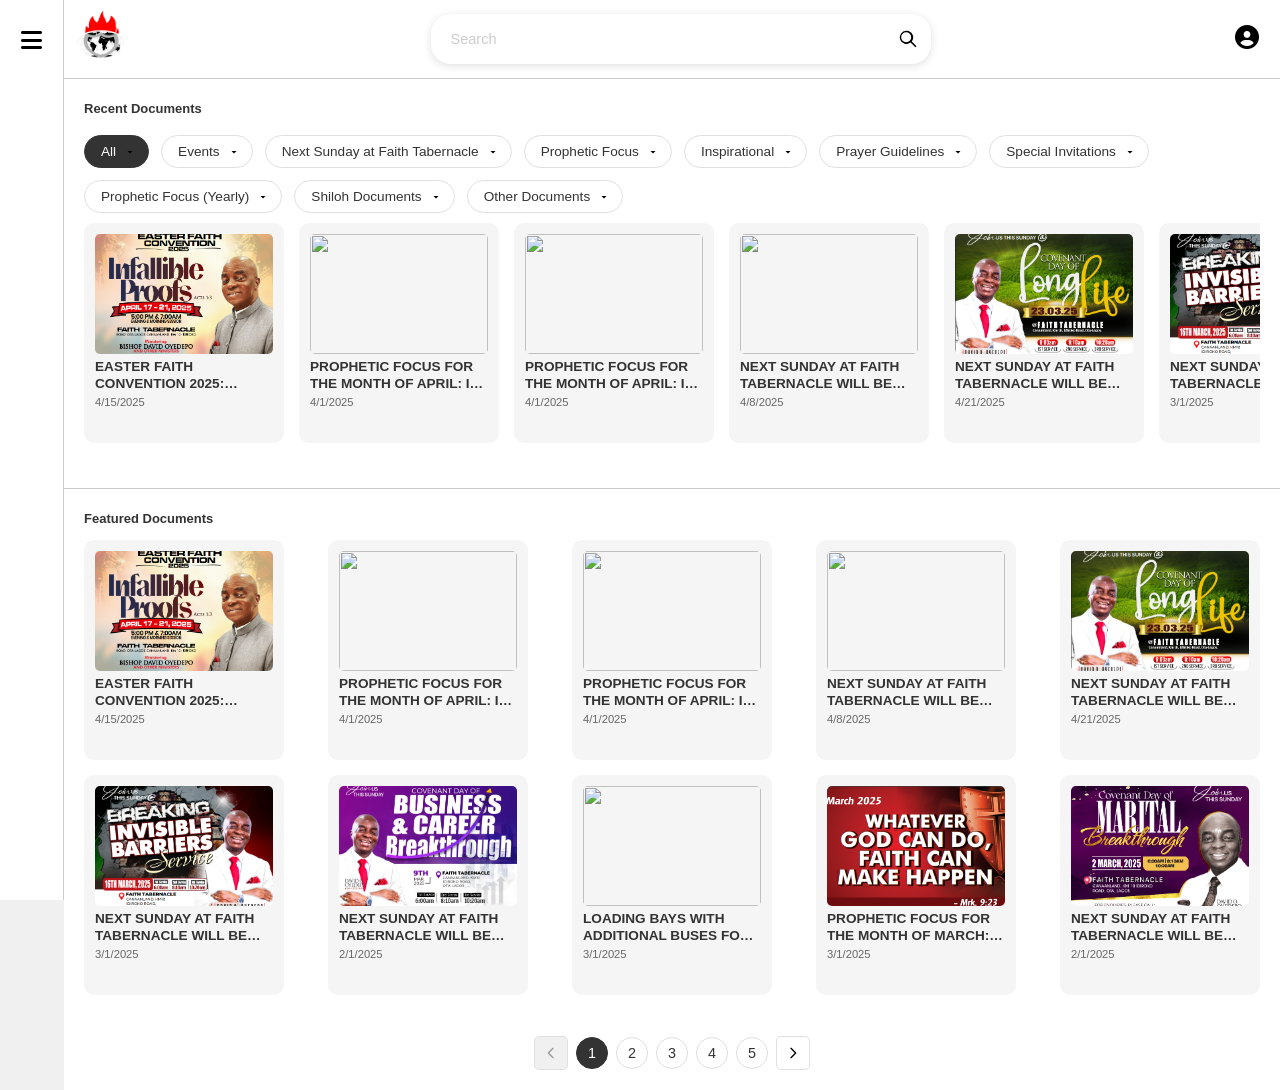
==== commit 6dc64c51: "updates" ====
--- a/index.html
+++ b/index.html
@@ -15,7 +15,20 @@
     <title>Download Page | Living Faith Church</title>
   </head>
   <body>
-    <nav class="main-nav"><i class="fa-solid fa-bars"></i></nav>
+    <nav class="main-nav">
+      <span class="hamburger-wrapper">
+        <i class="fa-solid fa-bars hamburger"></i>
+      </span>
+      <div class="nav-menu">
+        <ul class="nav-links">
+          <li><a href="https://faithtabernacle.org.ng/give">Give</a></li>
+          <li><a href="https://faithtabernacle.org.ng">Faith Tabernacle</a></li>
+          <li>
+            <a href="https://dominionbookstores.org">Dominion Bookstores</a>
+          </li>
+        </ul>
+      </div>
+    </nav>
     <div class="container">
       <section class="header">
         <div class="logo">
@@ -47,7 +60,6 @@
       <section class="recent-downloads">
         <div class="header-container">
           <h2>Recent Documents</h2>
-
           <button class="filters-toggle-btn" aria-label="Toggle Filters">
             Filters
             <svg
@@ -375,6 +387,37 @@
       </div>
     </div>
 
+    <!-- Share Options Popup -->
+    <div id="shareModal" class="modal" style="display: none">
+      <div class="modal-content">
+        <span id="shareModalClose" class="modal-close">×</span>
+        <img
+          id="shareModalThumbnail"
+          src=""
+          alt="Document Thumbnail"
+          style="display: none"
+        />
+        <h3 id="shareModalSubtitle">Document Title</h3>
+        <div class="modal-actions">
+          <button id="shareBtn" class="modal-option">
+            <i class="fas fa-share-alt"></i> Share via Device
+          </button>
+          <button id="copyLinkBtn" class="modal-option">
+            <i class="fas fa-link"></i> Copy Link
+          </button>
+          <button id="whatsappBtn" class="modal-option">
+            <i class="fab fa-whatsapp"></i> Share via WhatsApp
+          </button>
+          <button id="facebookBtn" class="modal-option">
+            <i class="fab fa-facebook-f"></i> Share via Facebook
+          </button>
+          <button id="twitterBtn" class="modal-option">
+            <i class="fab fa-twitter"></i> Share via Twitter
+          </button>
+        </div>
+      </div>
+    </div>
+
     <script src="script.js"></script>
   </body>
 </html>
--- a/style.css
+++ b/style.css
@@ -28,12 +28,79 @@
   width: 5%;
   top: 0;
   z-index: 100000000;
-}
-
-nav.main-nav i {
+  transition: width 0.3s ease;
+}
+
+nav.main-nav i.hamburger {
   font-size: 24px;
   color: #000000;
   cursor: pointer;
+  display: inline-block;
+  opacity: 1;
+  visibility: visible;
+}
+
+.hamburger-wrapper {
+  display: inline-block;
+  transition: transform 0.5s ease;
+  z-index: 100000001; /* Higher than both nav.main-nav and nav-menu */
+  position: relative; /* Apply the spin animation to the wrapper */
+}
+
+.hamburger-wrapper.active {
+  transform: rotate(360deg);
+}
+
+nav.main-nav i.hamburger.active {
+  transform: rotate(360deg);
+  opacity: 1; /* Ensure it stays visible after spinning */
+  visibility: visible;
+}
+
+.hamburger.fa-solid.fa-bars,
+.hamburger.fa-solid.fa-times {
+  opacity: 1;
+  visibility: visible;
+  display: inline-block;
+  color: #000000;
+}
+
+/* Optional: Ensure the nav menu doesn't interfere */
+.nav-menu.active {
+  left: 0; /* Adjust based on your existing styles */
+}
+
+.nav-menu {
+  position: fixed;
+  top: 0;
+  left: -100%;
+  width: 100%;
+  height: 100vh;
+  background-color: #ffffff;
+  display: flex;
+  justify-content: center;
+  align-items: center;
+  transition: left 0.5s ease;
+  z-index: 999;
+}
+
+.nav-links {
+  list-style: none;
+  display: flex;
+  flex-direction: column;
+  align-items: center;
+  gap: 30px;
+}
+
+.nav-links li a {
+  font-size: 24px;
+  color: #333;
+  text-decoration: none;
+  transition: color 0.3s ease;
+}
+
+.nav-links li a:hover {
+  color: #b1313b;
 }
 
 .container {
@@ -49,7 +116,7 @@
   display: flex;
   justify-content: space-between;
   align-items: center;
-  padding: 10px 19px;
+  padding: 10px 12px;
   border-bottom: 1px solid #ccc;
 }
 
@@ -132,18 +199,17 @@
 .recent-downloads {
   padding: 20px;
   max-width: 100%;
-  max-height: calc(100vh - 100px); /* Constrain height */
-  overflow-y: auto; /* Enable vertical scrolling */
-  overflow-x: hidden; /* Prevent horizontal scrolling on the parent */
+  max-height: calc(100vh - 100px);
+  overflow-y: auto;
+  overflow-x: hidden;
   border-bottom: 1px solid #ccc;
-  position: relative; /* Ensure positioning context for children */
+  position: relative;
 }
 .recent-downloads h2 {
   font-size: 13px;
   color: #333;
 }
 
-/* Filter Controls */
 .filter-controls {
   display: flex;
   gap: 0.75rem;
@@ -191,18 +257,17 @@
   transform: translateY(-50%) rotate(180deg);
 }
 
-/* Dropdown Menu */
 .dropdown-menu {
   position: absolute;
   top: 100%;
-  left: 0; /* Align with the left edge of .filter-btn */
-  width: auto; /* Let the content determine the width */
-  min-width: 150px; /* Ensure enough space for dropdowns */
+  left: 0;
+  width: auto;
+  min-width: 150px;
   background: white;
   border: 1px solid #e0e0e0;
   border-radius: 8px;
   box-shadow: 0 4px 12px rgba(0, 0, 0, 0.1);
-  padding: 0.75rem; /* Reduced padding for a tighter fit */
+  padding: 0.75rem;
   margin-top: 0.5rem;
   z-index: 1000;
   display: none;
@@ -219,7 +284,7 @@
   display: flex;
   flex-direction: column;
   gap: 0.75rem;
-  width: 100%; /* Match the width of .dropdown-menu */
+  width: 100%;
   pointer-events: auto;
 }
 
@@ -229,7 +294,7 @@
   border-radius: 4px;
   font-size: 0.85rem;
   width: 100%;
-  text-align: center; /* Center the text inside the dropdown */
+  text-align: center;
   background: white;
 }
 
@@ -246,19 +311,18 @@
   display: flex;
   gap: 15px;
   padding: 10px 0;
-  overflow-x: auto; /* Horizontal scrolling */
-  overflow-y: visible; /* Allow content to overflow vertically for parent to handle */
+  overflow-x: auto;
+  overflow-y: visible;
   scroll-behavior: smooth;
   -ms-overflow-style: none;
   scrollbar-width: none;
-  flex-wrap: nowrap; /* Keep cards in a single row */
+  flex-wrap: nowrap;
 }
 
 .downloads-scroller::-webkit-scrollbar {
-  display: none; /* Hide horizontal scrollbar */
-}
-
-/* Ensure cards don’t cause vertical overflow issues */
+  display: none;
+}
+
 .download-card {
   position: relative;
   width: 200px;
@@ -269,7 +333,7 @@
   display: flex;
   flex-direction: column;
   transition: transform 0.3s ease;
-  flex-shrink: 0; /* Prevent shrinking in flex layout */
+  flex-shrink: 0;
   margin-bottom: 15px;
 }
 
@@ -488,7 +552,6 @@
   position: relative;
 }
 
-/* Filters Toggle Button */
 .filters-toggle-btn {
   display: none;
   padding: 0.5rem 1rem;
@@ -582,7 +645,6 @@
   stroke: #999;
 }
 
-/* Modal (Popup) Styles */
 .modal {
   display: none;
   position: fixed;
@@ -606,17 +668,26 @@
 }
 
 #modalThumbnail {
-  max-width: 70%; /* Smaller size (~210px for 300px modal, adjust to 60% or 200px if needed) */
+  max-width: 70%;
   height: auto;
-  margin: 15px auto 20px; /* Increased top margin to avoid overlap with close button */
+  margin: 15px auto 20px;
   border-radius: 4px;
   display: block;
 }
 
+#shareModalThumbnail {
+  max-width: 100%;
+  height: auto;
+  max-height: 180px; /* Match the download modal's thumbnail height */
+  display: block;
+  margin: 0 auto 15px; /* Center and add spacing */
+  border-radius: 8px; /* Optional: match the download modal's style */
+}
+
 .modal-actions {
   display: flex;
-  flex-direction: column; /* Stack buttons vertically for better spacing in narrow modal */
-  gap: 10px; /* Space between buttons */
+  flex-direction: column;
+  gap: 10px;
   margin-top: 20px;
 }
 
@@ -631,7 +702,7 @@
   line-height: 1;
   padding: 5px;
   transition: color 0.2s;
-  margin-bottom: 30px; /* Increased margin for more separation */
+  margin-bottom: 30px;
 }
 
 .modal-close:hover {
@@ -644,20 +715,29 @@
   line-height: 1.4;
 }
 
+.modal-content img {
+  max-width: 100%;
+  height: auto;
+  max-height: 200px; /* Adjust this value based on the download modal's thumbnail size */
+  display: block;
+  margin: 0 auto 15px; /* Center the image and add spacing below */
+  border-radius: 8px; /* Optional: if the download modal's thumbnail has rounded corners */
+}
+
 .modal-option {
   display: flex;
   align-items: center;
   justify-content: center;
   width: 100%;
   padding: 10px;
-  margin: 0; /* Removed margin since gap is handled by .modal-actions */
+  margin: 0;
   border: 1px solid #ccc;
   border-radius: 4px;
   background-color: #f9f9f9;
   cursor: pointer;
   font-size: 16px;
   transition: background-color 0.2s;
-  z-index: 1002; /* Ensure close button is clickable */
+  z-index: 1002;
   pointer-events: auto;
 }
 
@@ -668,8 +748,6 @@
 .modal-option:hover {
   background-color: #e0e0e0;
 }
-
-/* Media View */
 
 @media (max-width: 991px) {
   nav.main-nav {
@@ -719,7 +797,7 @@
   }
 
   .dropdown-menu {
-    min-width: 140px; /* Slightly smaller for tablet */
+    min-width: 140px;
     padding: 0.6rem;
   }
 
@@ -836,7 +914,7 @@
     z-index: 1000;
   }
 
-  nav.main-nav i {
+  nav.main-nav i.hamburger {
     font-size: 20px;
   }
 
@@ -847,7 +925,6 @@
     height: calc(100vh - 60px);
   }
 
-  /* Header */
   .header {
     flex-direction: row;
     align-items: center;
@@ -877,25 +954,12 @@
     font-size: 16px;
   }
 
-  .header img {
-    width: 35px;
-    height: 35px;
-  }
-
-  .header .user a i {
-    font-size: 18px;
-    margin-right: 5px;
-  }
-
-  /* Filter controls */
-
   .header-container {
     position: relative;
   }
 
-  /* Filters Toggle Button */
   .filters-toggle-btn {
-    display: none; /* Hidden on larger screens */
+    display: none;
     padding: 0.5rem 1rem;
     padding-right: 2rem;
     border-radius: 20px;
@@ -945,13 +1009,13 @@
   }
 
   .dropdown-menu {
-    position: absolute; /* Override the fixed positioning */
+    position: absolute;
     top: 100%;
-    left: 0; /* Align with .filter-btn */
+    left: 0;
     width: auto;
     min-width: 130px;
     padding: 0.5rem;
-    transform: none; /* Remove centering transform */
+    transform: none;
   }
 
   .date-filters {
@@ -963,11 +1027,10 @@
     padding: 0.4rem;
   }
 
-  /* Recent downloads */
   .recent-downloads {
     padding: 10px;
-    max-height: calc(100vh - 160px); /* Adjusted for mobile header */
-    overflow-y: auto; /* Ensure vertical scrolling */
+    max-height: calc(100vh - 160px);
+    overflow-y: auto;
     overflow-x: hidden;
   }
 
@@ -1039,7 +1102,6 @@
     right: 0;
   }
 
-  /* Featured documents */
   .featured-documents {
     padding: 10px;
     width: 100%;
@@ -1105,7 +1167,6 @@
     font-size: 0.8rem;
   }
 
-  /* Modal */
   .modal-content {
     width: 90%;
     max-width: 280px;
@@ -1129,7 +1190,6 @@
     right: 12px;
   }
 
-  /* No results message */
   .no-results {
     font-size: 0.9rem;
     padding: 15px;
@@ -1140,6 +1200,7 @@
     line-height: 1.5;
   }
 }
+
 @media (max-width: 479px) {
   nav.main-nav {
     padding: 0 10px;
@@ -1170,8 +1231,6 @@
     right: 35px;
     font-size: 14px;
   }
-
-  /* Removed the first .filter-btn block and merged into the second one below */
 
   .dropdown-menu {
     position: static;
@@ -1366,16 +1425,15 @@
   }
 
   .featured-scroller {
-    grid-template-columns: repeat(auto-fit, minmax(155px, 2fr));
+    grid-template-columns: repeat(auto-fit, minmax(140px, 2fr));
     display: grid;
     justify-content: flex-start;
     grid-gap: 10px;
-    margin: auto;
-    width: 97%;
+    width: 100%;
   }
 
   .featured-scroller .download-card {
-    width: 170px;
+    width: 165px;
     height: 160px;
     padding: 6px;
     margin: 0px;
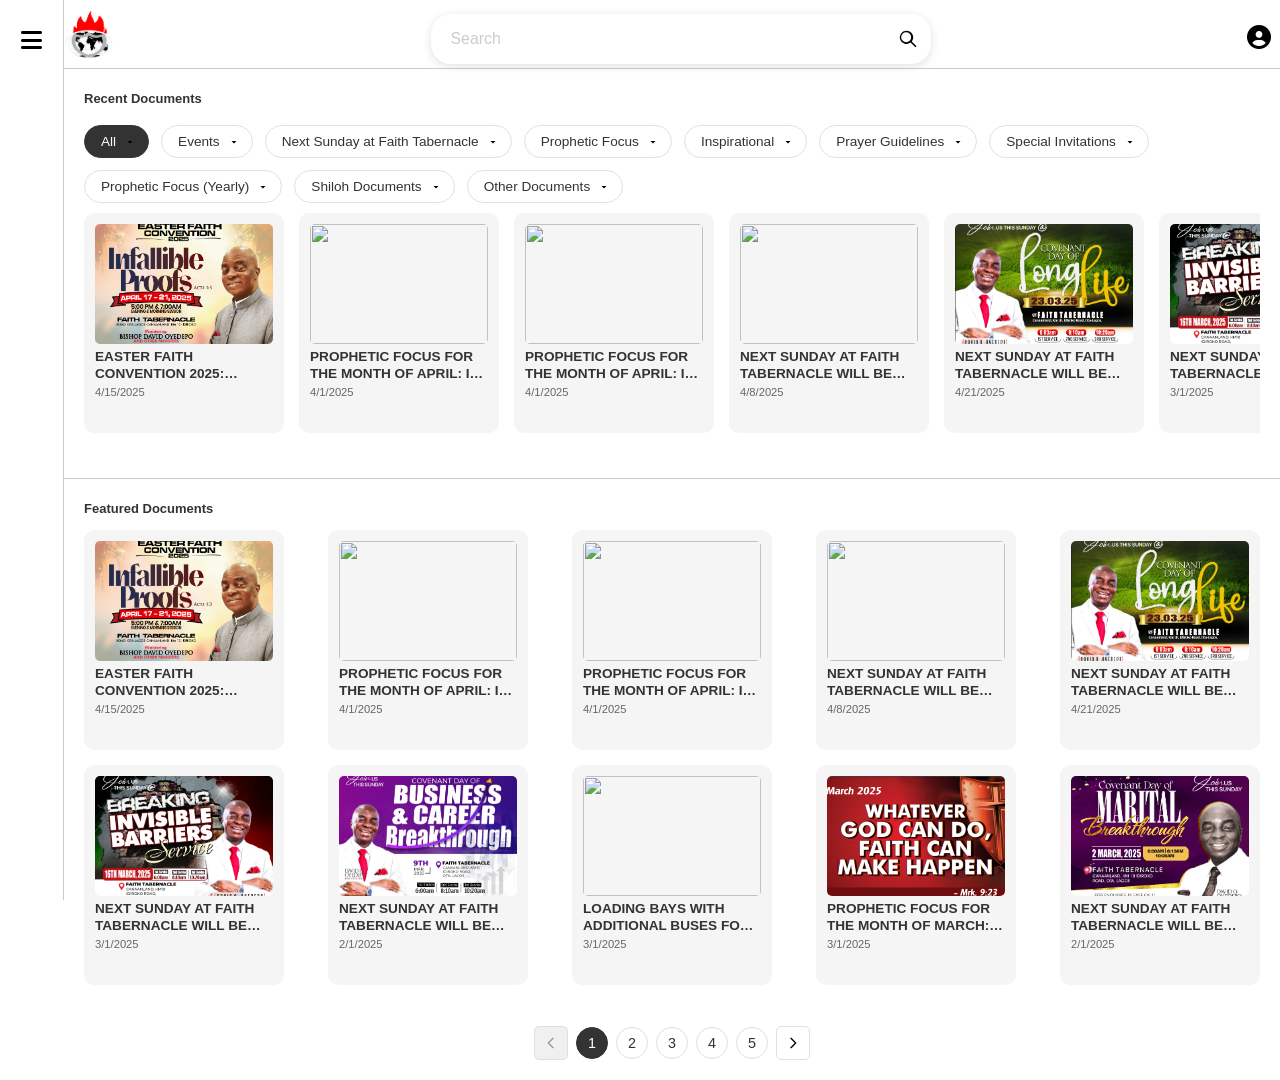
==== commit 42f4ea87: "updates" ====
--- a/index.html
+++ b/index.html
@@ -21,10 +21,12 @@
       </span>
       <div class="nav-menu">
         <ul class="nav-links">
-          <li><a href="https://faithtabernacle.org.ng/give">Give</a></li>
-          <li><a href="https://faithtabernacle.org.ng">Faith Tabernacle</a></li>
+          <li><a href="https://give.faithtabernacle.org.ng/">Give</a></li>
           <li>
-            <a href="https://dominionbookstores.org">Dominion Bookstores</a>
+            <a href="https://faithtabernacle.org.ng/">Faith Tabernacle</a>
+          </li>
+          <li>
+            <a href="https://domionlinestore.org/">Dominion Bookstores</a>
           </li>
         </ul>
       </div>
--- a/style.css
+++ b/style.css
@@ -10,7 +10,7 @@
 
 body {
   font-family: "Poppins", sans-serif;
-  background-color: #f0f0f0;
+  background-color: #ffffff;
   color: #333;
   line-height: 1.6;
 }
@@ -27,7 +27,7 @@
   height: 100vh;
   width: 5%;
   top: 0;
-  z-index: 100000000;
+  z-index: 10000000000000000000002;
   transition: width 0.3s ease;
 }
 
@@ -38,13 +38,14 @@
   display: inline-block;
   opacity: 1;
   visibility: visible;
+  z-index: 10000000000000000000002;
 }
 
 .hamburger-wrapper {
   display: inline-block;
   transition: transform 0.5s ease;
-  z-index: 100000001; /* Higher than both nav.main-nav and nav-menu */
-  position: relative; /* Apply the spin animation to the wrapper */
+  z-index: 10000000000000000000002;
+  position: relative;
 }
 
 .hamburger-wrapper.active {
@@ -53,7 +54,7 @@
 
 nav.main-nav i.hamburger.active {
   transform: rotate(360deg);
-  opacity: 1; /* Ensure it stays visible after spinning */
+  opacity: 1;
   visibility: visible;
 }
 
@@ -65,9 +66,8 @@
   color: #000000;
 }
 
-/* Optional: Ensure the nav menu doesn't interfere */
 .nav-menu.active {
-  left: 0; /* Adjust based on your existing styles */
+  left: 0;
 }
 
 .nav-menu {
@@ -81,7 +81,7 @@
   justify-content: center;
   align-items: center;
   transition: left 0.5s ease;
-  z-index: 999;
+  z-index: 1000;
 }
 
 .nav-links {
@@ -116,8 +116,10 @@
   display: flex;
   justify-content: space-between;
   align-items: center;
-  padding: 10px 12px;
+  padding: 15px px;
   border-bottom: 1px solid #ccc;
+  margin-top: 10px;
+  z-index: 1000000000000;
 }
 
 .header .user a i {
@@ -215,6 +217,9 @@
   gap: 0.75rem;
   flex-wrap: wrap;
   margin-top: 1rem;
+  width: 100%;
+  justify-self: center;
+  align-self: center;
 }
 
 .filter-group {
@@ -678,10 +683,10 @@
 #shareModalThumbnail {
   max-width: 100%;
   height: auto;
-  max-height: 180px; /* Match the download modal's thumbnail height */
+  max-height: 180px;
   display: block;
-  margin: 0 auto 15px; /* Center and add spacing */
-  border-radius: 8px; /* Optional: match the download modal's style */
+  margin: 0 auto 15px;
+  border-radius: 8px;
 }
 
 .modal-actions {
@@ -718,10 +723,10 @@
 .modal-content img {
   max-width: 100%;
   height: auto;
-  max-height: 200px; /* Adjust this value based on the download modal's thumbnail size */
+  max-height: 200px;
   display: block;
-  margin: 0 auto 15px; /* Center the image and add spacing below */
-  border-radius: 8px; /* Optional: if the download modal's thumbnail has rounded corners */
+  margin: 0 auto 15px;
+  border-radius: 8px;
 }
 
 .modal-option {
@@ -871,12 +876,15 @@
   }
 
   .featured-scroller {
-    grid-template-columns: repeat(auto-fit, minmax(180px, 1fr));
-    gap: 12px;
+    grid-template-columns: repeat(auto-fit, minmax(220px, 3fr));
+    gap: 5px;
+    display: grid;
+    width: 100%;
+    justify-content: flex-start;
   }
 
   .featured-scroller .download-card {
-    width: 180px;
+    width: 220px;
     height: 200px;
     padding: 10px;
   }
@@ -1116,18 +1124,17 @@
   }
 
   .featured-scroller {
-    grid-template-columns: repeat(2, 1fr);
+    grid-template-columns: repeat(minmax (160px, 3fr));
     gap: 3px;
     padding: 8px 0;
     display: grid;
-    justify-content: space-between;
-    align-items: center;
+    justify-content: flex-start;
     margin: 0px;
-    width: 118%;
+    width: 10%;
   }
 
   .featured-scroller .download-card {
-    min-width: 150px;
+    width: 160px;
     height: 180px;
     padding: 8px;
     margin: 0;
@@ -1201,7 +1208,7 @@
   }
 }
 
-@media (max-width: 479px) {
+@media (max-width: 760px) {
   nav.main-nav {
     padding: 0 10px;
     height: 50px;
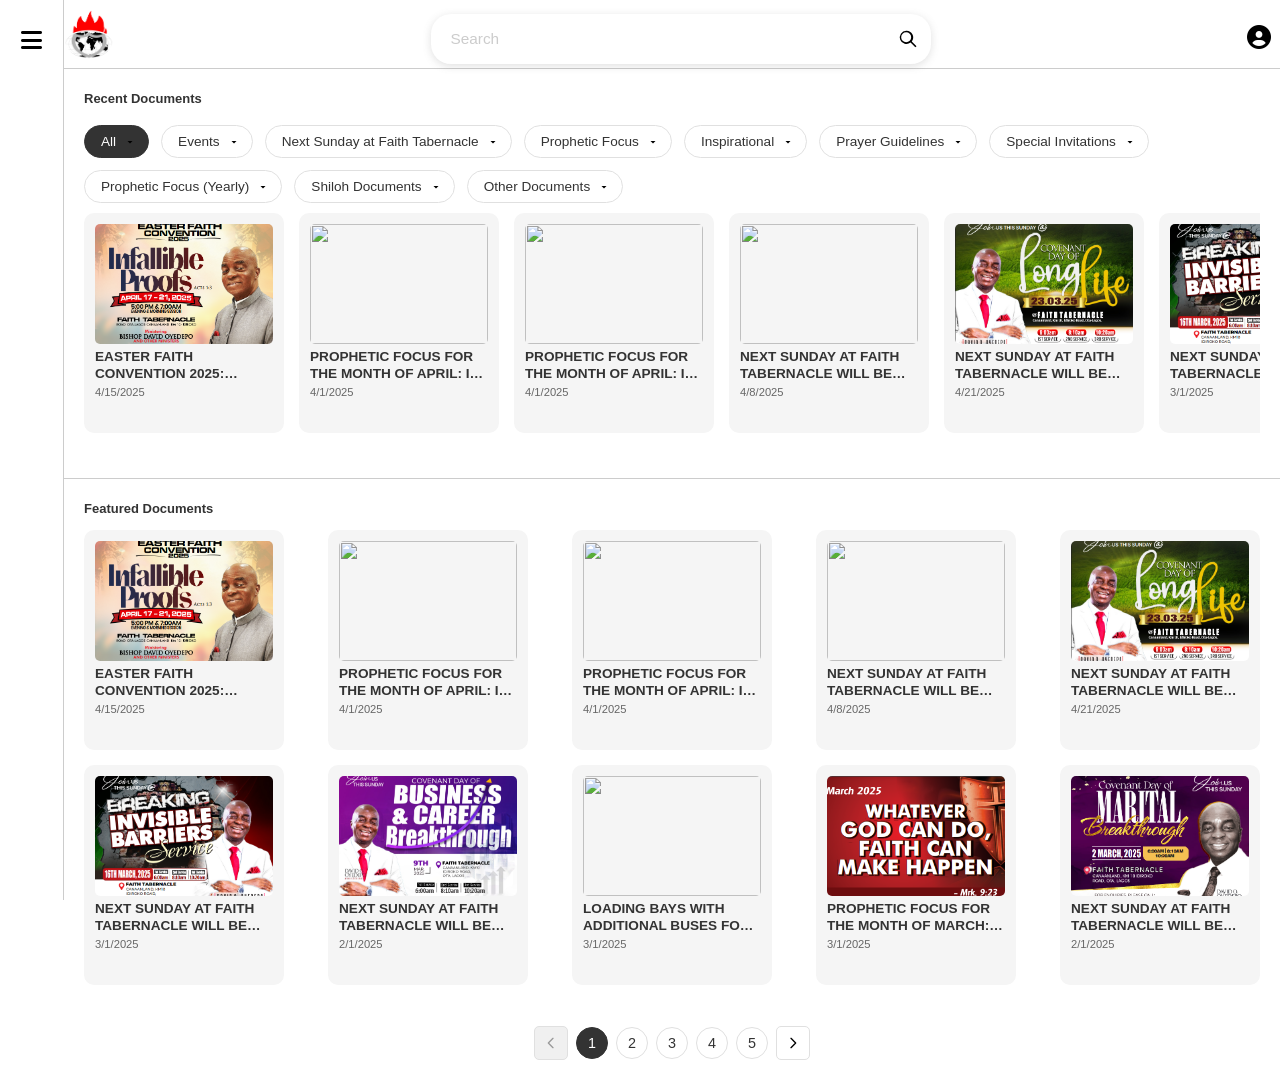
==== commit 840365c7: "updates" ====
--- a/index.html
+++ b/index.html
@@ -55,7 +55,9 @@
           </svg>
         </div>
         <div class="user">
-          <a href=""><i class="fas fa-circle-user"></i></a>
+          <a href="" onclick="openLoginModal(event);"
+            ><i class="fas fa-circle-user"></i
+          ></a>
         </div>
       </section>
 
@@ -419,6 +421,25 @@
         </div>
       </div>
     </div>
+    <!-- Replace the <div id="loginModal">...</div> section in your index.html -->
+    <div id="loginModal" class="modal" style="display: none">
+      <div class="modal-content">
+        <span id="loginModalClose" class="modal-close">×</span>
+        <h3>Login to Your Account</h3>
+        <div class="modal-actions">
+          <input
+            type="email"
+            id="loginEmail"
+            placeholder="Enter your email"
+            class="modal-input"
+            required
+          />
+          <button id="loginSubmitBtn" class="modal-option">
+            <i class="fas fa-sign-in-alt"></i> Login
+          </button>
+        </div>
+      </div>
+    </div>
 
     <script src="script.js"></script>
   </body>
--- a/style.css
+++ b/style.css
@@ -46,6 +46,20 @@
   transition: transform 0.5s ease;
   z-index: 10000000000000000000002;
   position: relative;
+  margin: 0px 5px;
+}
+
+.back-button {
+  font-size: 24px;
+  color: #000000;
+  cursor: pointer;
+  display: inline-block;
+  opacity: 1;
+  visibility: visible;
+  z-index: 10000000000000000000002;
+  background-color: #fff;
+  border: none;
+  margin-right: 5px;
 }
 
 .hamburger-wrapper.active {
@@ -650,6 +664,69 @@
   stroke: #999;
 }
 
+.section {
+  margin-top: 20px;
+  background-color: #fff;
+  border-radius: 12px;
+  padding: 20px;
+  box-shadow: 0 4px 8px rgba(0, 0, 0, 0.1);
+}
+
+.section h2 {
+  color: #1a3c34;
+  font-size: 1.25rem;
+  margin: 0 0 15px;
+  font-weight: 600;
+}
+
+.downloads-table {
+  width: 100%;
+  border-collapse: collapse;
+  font-size: 0.9rem;
+}
+
+.downloads-table th,
+.downloads-table td {
+  padding: 12px;
+  text-align: left;
+  border-bottom: 1px solid #ddd;
+}
+
+.downloads-table th {
+  background-color: #b1313b;
+  color: #fff;
+  font-weight: 600;
+}
+
+.downloads-table tr:hover {
+  background-color: #fafafa;
+}
+
+.item-container {
+  display: flex;
+  align-items: center;
+  gap: 10px;
+}
+
+.item-container img {
+  width: 50px;
+  height: 50px;
+  object-fit: cover;
+  border-radius: 4px;
+}
+
+.item-container span {
+  font-size: 0.9rem;
+  color: #333;
+}
+
+.no-files {
+  color: #777;
+  font-style: italic;
+  padding: 20px;
+  text-align: center;
+}
+
 .modal {
   display: none;
   position: fixed;
@@ -658,18 +735,23 @@
   width: 100%;
   height: 100%;
   background-color: rgba(0, 0, 0, 0.5);
-  z-index: 1000;
+  z-index: 10000000000000000000005;
   justify-content: center;
   align-items: center;
+  backdrop-filter: blur(5px);
+  animation: fadeIn 0.3s ease-in-out;
 }
 
 .modal-content {
-  background-color: white;
-  padding: 20px;
-  border-radius: 8px;
-  width: 300px;
+  background-color: #fff;
+  border-radius: 12px;
+  padding: 24px;
+  width: 90%;
+  max-width: 400px;
+  box-shadow: 0 8px 24px rgba(0, 0, 0, 0.2);
+  position: relative;
+  animation: slideIn 0.3s ease-in-out;
   text-align: center;
-  position: relative;
 }
 
 #modalThumbnail {
@@ -698,26 +780,97 @@
 
 .modal-close {
   position: absolute;
-  top: 10px;
-  right: 15px;
+  top: 12px;
+  right: 12px;
   font-size: 24px;
   font-weight: bold;
   color: #333;
   cursor: pointer;
-  line-height: 1;
-  padding: 5px;
-  transition: color 0.2s;
-  margin-bottom: 30px;
+  transition: color 0.2s, transform 0.2s;
 }
 
 .modal-close:hover {
-  color: #ff0000;
+  color: #b1313b;
+}
+
+.modal-input {
+  width: 100%;
+  padding: 12px;
+  margin-bottom: 16px;
+  border: 1px solid #ccc;
+  border-radius: 8px;
+  font-size: 1rem;
+  outline: none;
+  transition: border-color 0.2s, box-shadow 0.2s;
+}
+
+.modal-input:focus {
+  border-color: #1a3c34;
+  box-shadow: 0 0 8px rgba(26, 60, 52, 0.2);
+}
+
+/* Modal Button */
+.modal-option {
+  display: flex;
+  align-items: center;
+  justify-content: center;
+  width: 100%;
+  padding: 12px;
+  margin: 8px 0;
+  border: none;
+  border-radius: 8px;
+  background-color: #000000;
+  color: #fff;
+  font-size: 1rem;
+  font-weight: 500;
+  cursor: pointer;
+  transition: background-color 0.2s, transform 0.2s;
+}
+
+.modal-option:hover {
+  background-color: #2e5c52;
+  transform: translateY(-2px);
+}
+
+.modal-option i {
+  margin-right: 8px;
+}
+
+/* Animations */
+@keyframes fadeIn {
+  from {
+    opacity: 0;
+  }
+  to {
+    opacity: 1;
+  }
+}
+
+@keyframes slideIn {
+  from {
+    transform: translateY(-20px);
+    opacity: 0;
+  }
+  to {
+    transform: translateY(0);
+    opacity: 1;
+  }
+}
+
+/* Ensure modal actions are vertically aligned */
+.modal-actions {
+  display: flex;
+  flex-direction: column;
+  gap: 12px;
 }
 
 .modal-content h3 {
+  font-size: 1rem;
+  color: #b1313b;
   margin: 0 0 20px;
-  font-size: 18px;
-  line-height: 1.4;
+  font-weight: 600;
+  text-transform: uppercase;
+  letter-spacing: 0.5px;
 }
 
 .modal-content img {
@@ -736,14 +889,15 @@
   width: 100%;
   padding: 10px;
   margin: 0;
-  border: 1px solid #ccc;
+  border: 1px solid #b1313b;
   border-radius: 4px;
-  background-color: #f9f9f9;
+  background-color: #b1313b;
   cursor: pointer;
   font-size: 16px;
   transition: background-color 0.2s;
   z-index: 1002;
   pointer-events: auto;
+  color: #ffffff;
 }
 
 .modal-option i {
@@ -751,7 +905,8 @@
 }
 
 .modal-option:hover {
-  background-color: #e0e0e0;
+  background-color: #ffffff;
+  color: #b1313b;
 }
 
 @media (max-width: 991px) {
@@ -909,318 +1064,35 @@
 
 @media (max-width: 767px) {
   nav.main-nav {
-    width: 100%;
-    height: 60px;
-    flex-direction: row;
-    justify-content: space-between;
-    align-items: center;
-    padding: 0 15px;
-    top: 0;
-    left: 0;
-    border-right: none;
-    border-bottom: 1px solid #ccc;
-    z-index: 1000;
-  }
-
-  nav.main-nav i.hamburger {
+    width: 60px;
+    padding: 20px 10px;
+  }
+
+  .container {
+    width: calc(100% - 60px);
+    margin-left: 60px;
+  }
+
+  .header {
+    padding: 10px 10px;
+    flex-wrap: wrap;
+    gap: 4px;
+  }
+
+  .search-container {
+    max-width: 250px;
+    flex-grow: 1;
+    width: 200px;
+  }
+
+  .header img {
+    width: 40px;
+    height: 40px;
+  }
+
+  .header .user a i {
     font-size: 20px;
-  }
-
-  .container {
-    width: 100%;
-    margin-left: 0;
-    margin-top: 60px;
-    height: calc(100vh - 60px);
-  }
-
-  .header {
-    flex-direction: row;
-    align-items: center;
-    padding: 10px;
-    gap: 8px;
-  }
-
-  .search-container {
-    width: 50%;
-    max-width: none;
-  }
-
-  .search-box {
-    font-size: 0.85rem;
-    padding: 10px 10px 10px 15px;
-    border-radius: 15px;
-  }
-
-  .search-icon {
-    right: 12px;
-    width: 18px;
-    height: 18px;
-  }
-
-  .clear-icon {
-    right: 40px;
-    font-size: 16px;
-  }
-
-  .header-container {
-    position: relative;
-  }
-
-  .filters-toggle-btn {
-    display: none;
-    padding: 0.5rem 1rem;
-    padding-right: 2rem;
-    border-radius: 20px;
-    border: 1px solid #e0e0e0;
-    background: white;
-    color: #333;
-    cursor: pointer;
-    font-size: 0.85rem;
-    transition: all 0.2s ease;
-    position: relative;
-    width: 100%;
-    text-align: left;
-  }
-
-  .filters-toggle-btn:hover {
-    background: #f5f5f5;
-  }
-
-  .filters-toggle-btn .dropdown-icon {
-    position: absolute;
-    right: 0.75rem;
-    top: 50%;
-    transform: translateY(-50%);
-    transition: transform 0.2s ease;
-  }
-
-  .filters-toggle-btn.active .dropdown-icon {
-    transform: translateY(-50%) rotate(180deg);
-  }
-
-  .filter-controls {
-    flex-direction: column;
-    gap: 0.5rem;
-    margin-top: 0.5rem;
-  }
-
-  .filter-btn {
-    font-size: 0.75rem;
-    padding: 0.4rem 0.8rem;
-    padding-right: 1.5rem;
-    width: 100%;
-    text-align: left;
-  }
-
-  .dropdown-icon {
-    right: 0.5rem;
-  }
-
-  .dropdown-menu {
-    position: absolute;
-    top: 100%;
-    left: 0;
-    width: auto;
-    min-width: 130px;
-    padding: 0.5rem;
-    transform: none;
-  }
-
-  .date-filters {
-    gap: 0.5rem;
-  }
-
-  .date-filters select {
-    font-size: 0.75rem;
-    padding: 0.4rem;
-  }
-
-  .recent-downloads {
-    padding: 10px;
-    max-height: calc(100vh - 160px);
-    overflow-y: auto;
-    overflow-x: hidden;
-  }
-
-  .recent-downloads h2 {
-    font-size: 11px;
-  }
-  .downloads-scroller {
-    gap: 10px;
-    padding: 8px 0;
-    margin: 0 10px;
-    overflow-x: auto;
-    overflow-y: visible;
-  }
-
-  .download-card {
-    width: 180px;
-    height: 200px;
-    padding: 10px;
-  }
-
-  .download-card img {
-    height: 100px;
-    border-radius: 4px;
-  }
-
-  .card-content {
-    max-height: 50px;
-  }
-
-  .card-content h4 {
-    font-size: 0.75rem;
-    line-height: 1.1;
-    -webkit-line-clamp: 2;
-  }
-
-  .card-content small {
-    font-size: 0.6rem;
-    margin-top: 1px;
-  }
-
-  .card-actions {
-    bottom: 8px;
-    right: 8px;
-    gap: 6px;
-    opacity: 1;
-  }
-
-  .action-btn {
-    width: 26px;
-    height: 26px;
-  }
-
-  .scroll-btn {
-    width: 30px;
-    height: 30px;
-    opacity: 1;
-  }
-
-  .scroll-btn svg {
-    width: 14px;
-    height: 14px;
-  }
-
-  .scroll-btn.left {
-    left: 0;
-  }
-
-  .scroll-btn.right {
-    right: 0;
-  }
-
-  .featured-documents {
-    padding: 10px;
-    width: 100%;
-  }
-
-  .featured-documents h2 {
-    font-size: 11px;
-  }
-
-  .featured-container {
-    margin: 0 10px;
-  }
-
-  .featured-scroller {
-    grid-template-columns: repeat(minmax (160px, 3fr));
-    gap: 3px;
-    padding: 8px 0;
-    display: grid;
-    justify-content: flex-start;
-    margin: 0px;
-    width: 10%;
-  }
-
-  .featured-scroller .download-card {
-    width: 160px;
-    height: 180px;
-    padding: 8px;
-    margin: 0;
-  }
-
-  .featured-scroller .download-card img {
-    height: 100px;
-    border-radius: 4px;
-    width: 100%;
-  }
-
-  .featured-scroller .card-content {
-    max-height: 50px;
-  }
-
-  .featured-scroller .card-content h4 {
-    font-size: 0.75rem;
-    line-height: 1.1;
-  }
-
-  .featured-scroller .card-content small {
-    font-size: 0.6rem;
-    margin-top: 1px;
-  }
-
-  .pagination {
-    gap: 8px;
-    padding: 15px 0;
-  }
-
-  .pagination-btn {
-    padding: 6px 10px;
-    font-size: 0.8rem;
-  }
-
-  .pagination-info {
-    font-size: 0.8rem;
-  }
-
-  .modal-content {
-    width: 90%;
-    max-width: 280px;
-    padding: 12px;
-  }
-
-  .modal-content h3 {
-    font-size: 14px;
-    margin-bottom: 15px;
-  }
-
-  .modal-option {
-    font-size: 13px;
-    padding: 8px;
-    margin: 8px 0;
-  }
-
-  .modal-close {
-    font-size: 16px;
-    top: 8px;
-    right: 12px;
-  }
-
-  .no-results {
-    font-size: 0.9rem;
-    padding: 15px;
-  }
-
-  body {
-    font-size: 14px;
-    line-height: 1.5;
-  }
-}
-
-@media (max-width: 760px) {
-  nav.main-nav {
-    padding: 0 10px;
-    height: 50px;
-  }
-
-  .container {
-    margin-top: 50px;
-    height: calc(100vh - 50px);
-  }
-
-  .header {
-    padding: 8px;
+    margin-right: 7px;
   }
 
   .search-box {
@@ -1462,16 +1334,15 @@
 
   .modal-content {
     width: 95%;
-    padding: 10px;
+    padding: 16px;
   }
 
   .modal-content h3 {
-    font-size: 13px;
-  }
-
+    font-size: 1.25rem;
+  }
+
+  .modal-input,
   .modal-option {
-    font-size: 12px;
-    padding: 6px;
-    margin-bottom: 0px;
-  }
-}
+    font-size: 0.9rem;
+  }
+}
